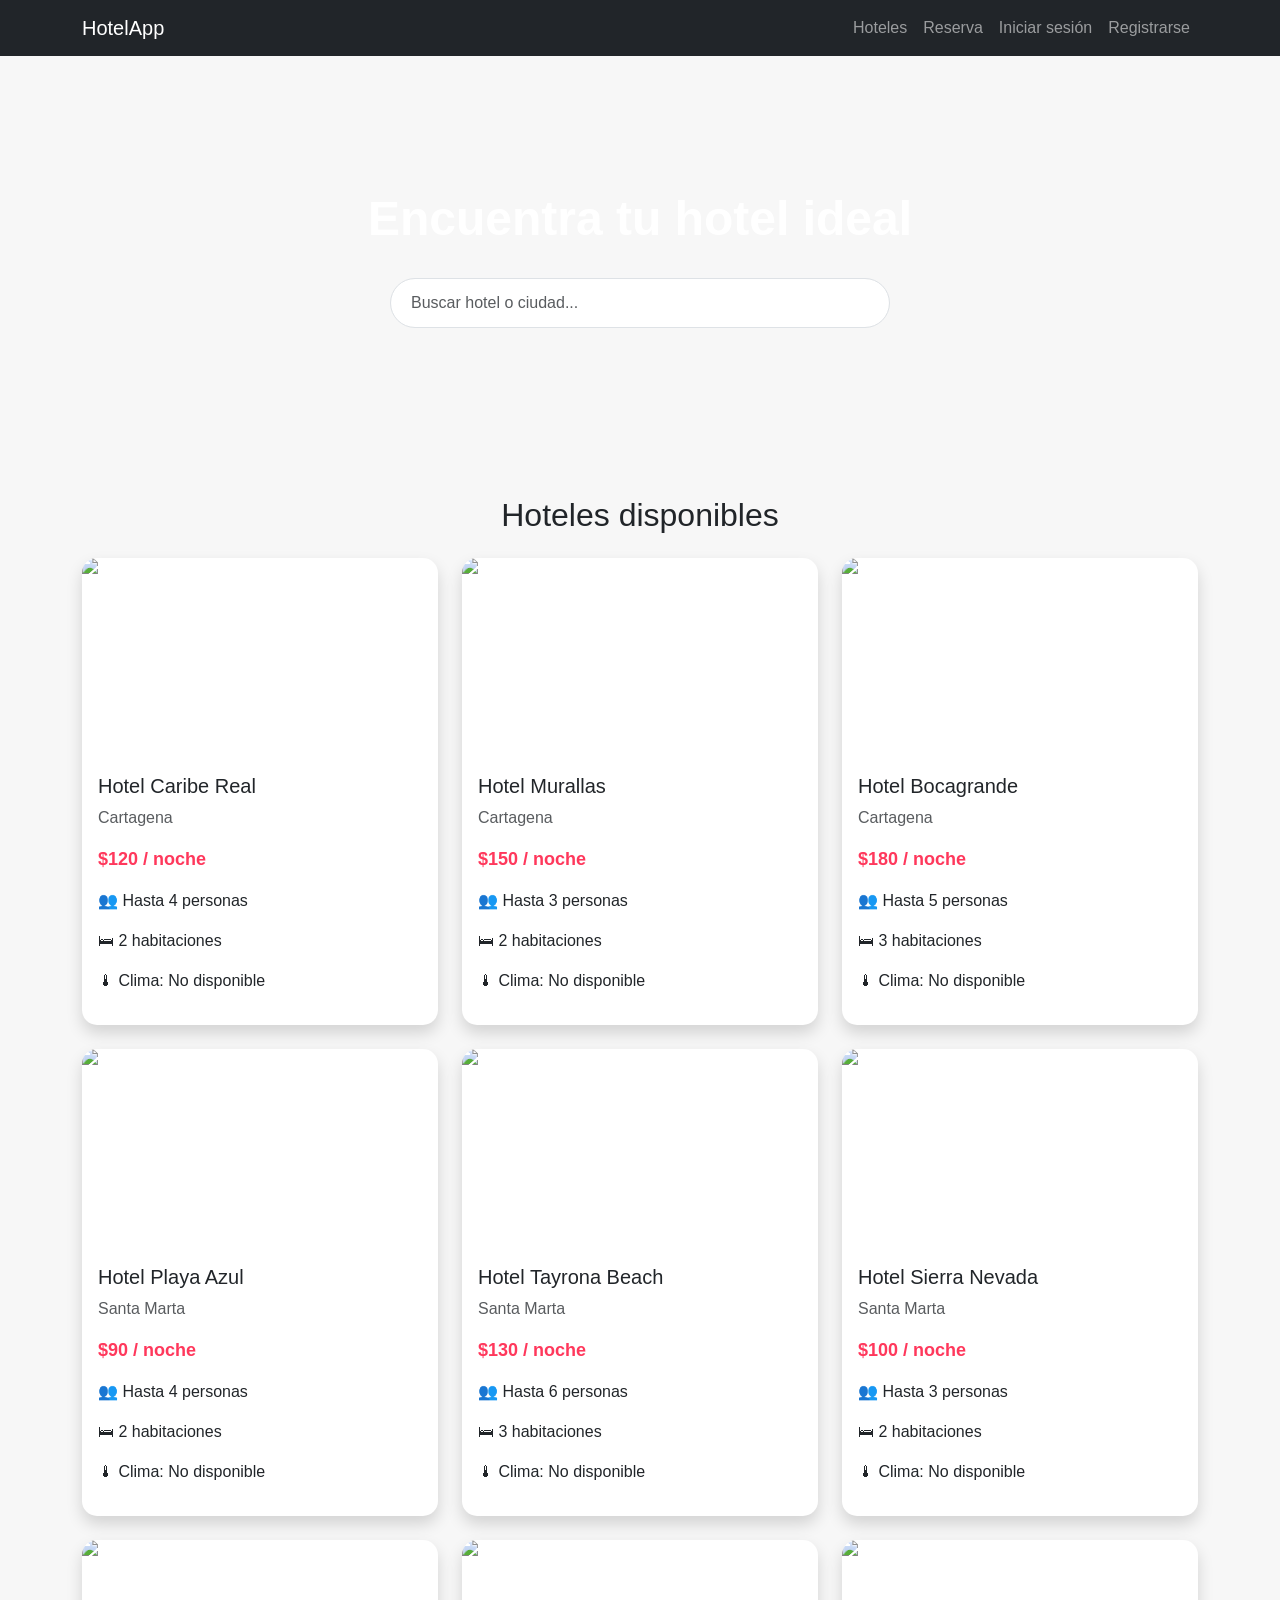
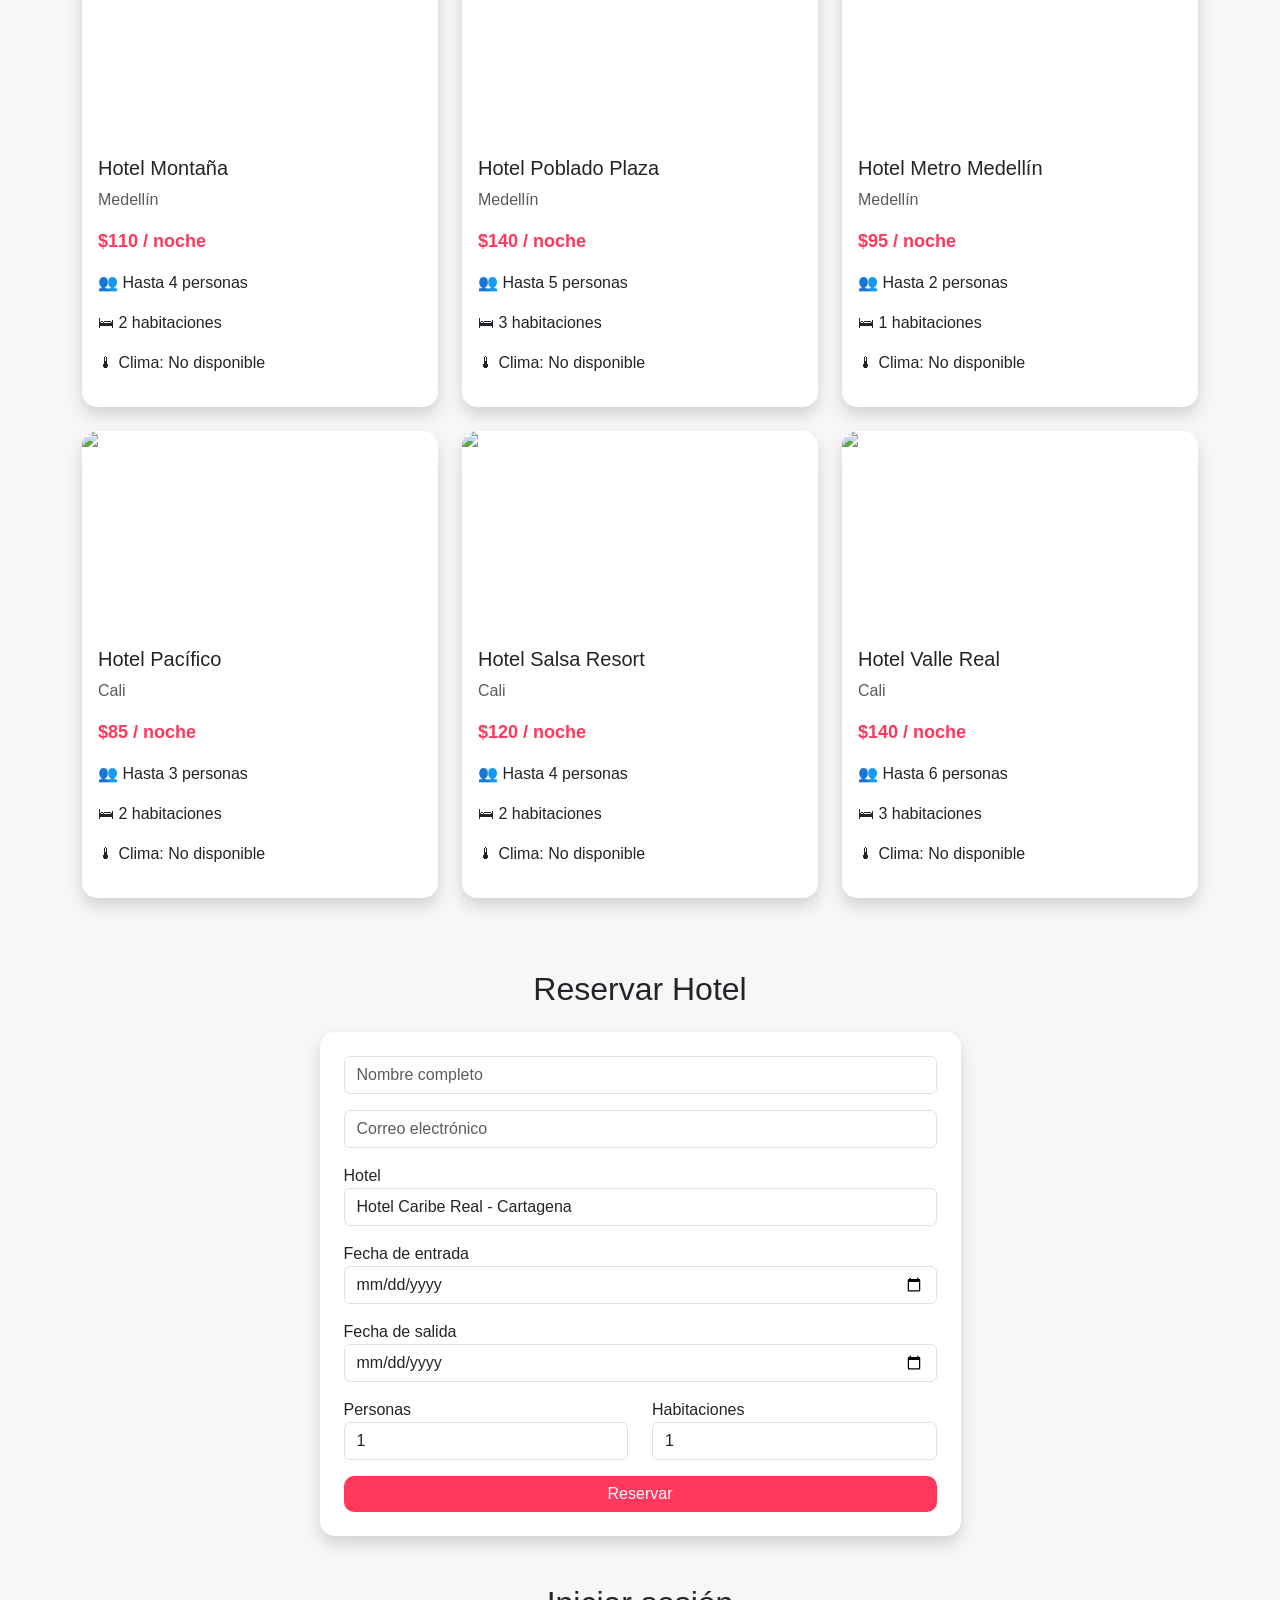
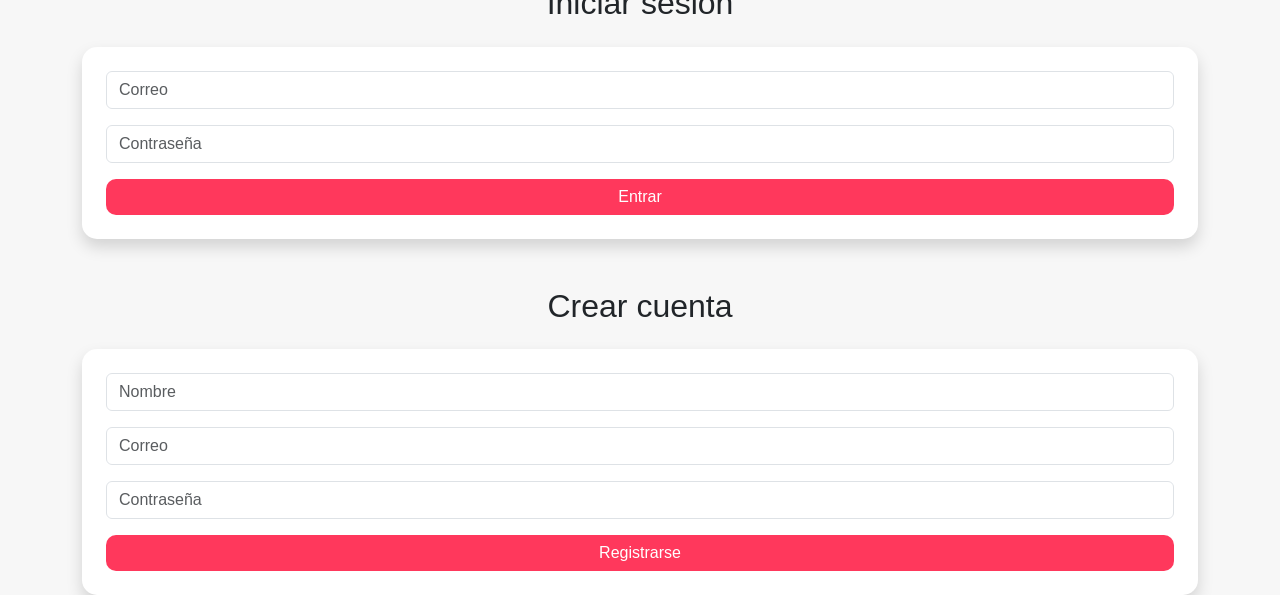
==== reservas-hoteles/index.html @ 2918fae8 "Sistema de login y registro" ====
<!DOCTYPE html>
<html lang="es">

<head>

<meta charset="UTF-8">
<meta name="viewport" content="width=device-width, initial-scale=1">

<title>HotelApp</title>

<link href="https://cdn.jsdelivr.net/npm/bootstrap@5.3.3/dist/css/bootstrap.min.css" rel="stylesheet">

<link rel="stylesheet" href="style.css">

</head>

<body>

<!-- NAVBAR -->

<nav class="navbar navbar-expand-lg navbar-dark bg-dark fixed-top">

<div class="container">

<a class="navbar-brand">HotelApp</a>

<button class="navbar-toggler" data-bs-toggle="collapse" data-bs-target="#menu">
<span class="navbar-toggler-icon"></span>
</button>

<div class="collapse navbar-collapse" id="menu">

<ul class="navbar-nav ms-auto">

<li class="nav-item">
<a class="nav-link" href="#hoteles">Hoteles</a>
</li>

<li class="nav-item">
<a class="nav-link" href="#reserva">Reserva</a>
</li>

<li class="nav-item">
<a class="nav-link" href="#login">Iniciar sesión</a>
</li>

<li class="nav-item">
<a class="nav-link" href="#registro">Registrarse</a>
</li>

</ul>

</div>

</div>

</nav>

<!-- HERO -->

<section class="hero">

<div class="container text-center">

<h1 class="titulo">Encuentra tu hotel ideal</h1>

<input
type="text"
id="buscador"
class="form-control buscador"
placeholder="Buscar hotel o ciudad..."
>

</div>

</section>

<!-- HOTELES -->

<section id="hoteles" class="container mt-5">

<h2 class="text-center mb-4">Hoteles disponibles</h2>

<div class="row" id="hotelContainer"></div>

</section>

<!-- RESERVA -->

<section id="reserva" class="container mt-5">

<h2 class="text-center mb-4">Reservar Hotel</h2>

<div class="row justify-content-center">

<div class="col-md-7">

<form id="formReserva" class="card p-4 shadow">

<input
type="text"
id="nombre"
class="form-control mb-3"
placeholder="Nombre completo"
required
>

<input
type="email"
id="email"
class="form-control mb-3"
placeholder="Correo electrónico"
required
>

<label>Hotel</label>
<select id="hotelSeleccionado" class="form-control mb-3"></select>

<label>Fecha de entrada</label>
<input type="date" id="fechaEntrada" class="form-control mb-3">

<label>Fecha de salida</label>
<input type="date" id="fechaSalida" class="form-control mb-3">

<div class="row">

<div class="col-md-6">

<label>Personas</label>
<input type="number" id="personas" class="form-control mb-3" value="1" min="1">

</div>

<div class="col-md-6">

<label>Habitaciones</label>
<input type="number" id="habitaciones" class="form-control mb-3" value="1" min="1">

</div>

</div>

<button class="btn btn-primary w-100">
Reservar
</button>

</form>

</div>

</div>

</section>

<section id="login" class="container mt-5">

<h2 class="text-center mb-4">Iniciar sesión</h2>

<form id="loginForm" class="card p-4 shadow">

<input type="email" id="loginEmail" class="form-control mb-3" placeholder="Correo">

<input type="password" id="loginPassword" class="form-control mb-3" placeholder="Contraseña">

<button class="btn btn-primary w-100">Entrar</button>

</form>

</section>
<section id="registro" class="container mt-5">

<h2 class="text-center mb-4">Crear cuenta</h2>

<form id="registroForm" class="card p-4 shadow">

<input type="text" id="regNombre" class="form-control mb-3" placeholder="Nombre">

<input type="email" id="regEmail" class="form-control mb-3" placeholder="Correo">

<input type="password" id="regPassword" class="form-control mb-3" placeholder="Contraseña">

<button class="btn btn-primary w-100">
Registrarse
</button>

</form>

</section>


<script src="app.js"></script>

</body>
</html>
---- reservas-hoteles/style.css ----
body{
background:#f7f7f7;
font-family:Arial, Helvetica, sans-serif;
padding-top:70px;
}

.hero{
background:url("https://images.unsplash.com/photo-1566073771259-6a8506099945");
background-size:cover;
background-position:center;
padding:120px 0;
color:white;
}

.titulo{
font-size:48px;
font-weight:bold;
margin-bottom:30px;
}

.buscador{
max-width:500px;
margin:auto;
border-radius:30px;
padding:12px 20px;
}

.card{
border:none;
border-radius:15px;
overflow:hidden;
transition:0.3s;
}

.card:hover{
transform:translateY(-6px);
box-shadow:0 15px 30px rgba(0,0,0,0.2);
}

.card img{
height:200px;
object-fit:cover;
}

.precio{
font-weight:bold;
color:#ff385c;
font-size:18px;
}

.btn-primary{
background:#ff385c;
border:none;
border-radius:10px;
}

.btn-primary:hover{
background:#e61e4d;
}

html{
scroll-behavior:smooth;
}
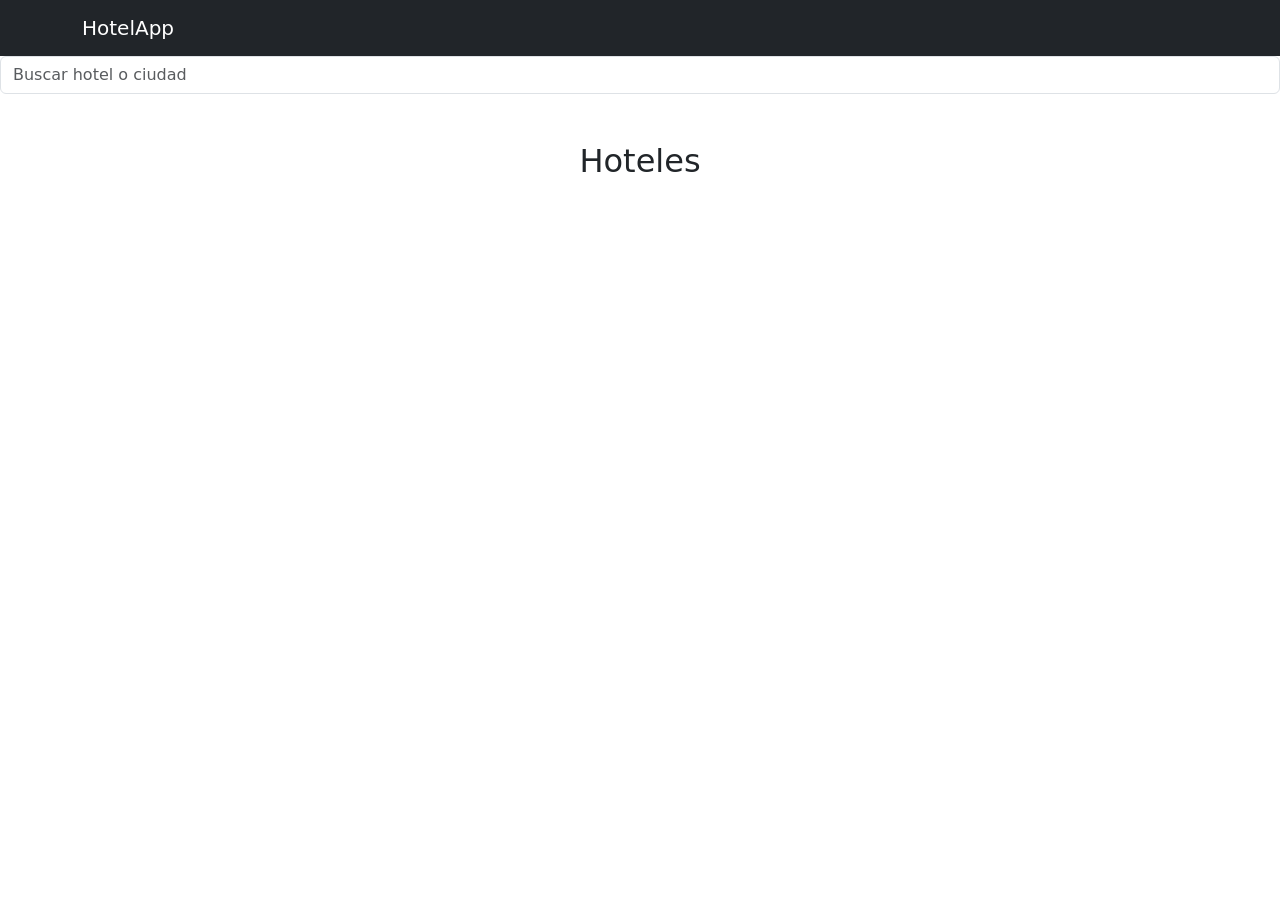
==== commit 5207b878: "avance frontend" ====
--- a/reservas-hoteles/index.html
+++ b/reservas-hoteles/index.html
@@ -1,194 +1,44 @@
 <!DOCTYPE html>
 <html lang="es">
-
 <head>
-
 <meta charset="UTF-8">
 <meta name="viewport" content="width=device-width, initial-scale=1">
-
 <title>HotelApp</title>
 
 <link href="https://cdn.jsdelivr.net/npm/bootstrap@5.3.3/dist/css/bootstrap.min.css" rel="stylesheet">
-
-<link rel="stylesheet" href="style.css">
+<link rel="stylesheet" href="css/style.css">
+<script src="js/auth.js"></script>
 
 </head>
 
-<body>
+<body onload="mostrarInfoUsuario()">
 
-<!-- NAVBAR -->
+<nav class="navbar navbar-dark bg-dark fixed-top">
+<div class="container">
+<a class="navbar-brand" href="index.html">HotelApp</a>
 
-<nav class="navbar navbar-expand-lg navbar-dark bg-dark fixed-top">
+<ul class="navbar-nav ms-auto d-flex flex-row gap-3">
+<li id="usuarioNav"></li>
+<li id="registroNav"></li>
+</ul>
+</div>
+</nav>
 
-<div class="container">
+<section class="hero">
+<div class="overlay text-center">
+<h1>Encuentra tu hotel ideal</h1>
 
-<a class="navbar-brand">HotelApp</a>
-
-<button class="navbar-toggler" data-bs-toggle="collapse" data-bs-target="#menu">
-<span class="navbar-toggler-icon"></span>
-</button>
-
-<div class="collapse navbar-collapse" id="menu">
-
-<ul class="navbar-nav ms-auto">
-
-<li class="nav-item">
-<a class="nav-link" href="#hoteles">Hoteles</a>
-</li>
-
-<li class="nav-item">
-<a class="nav-link" href="#reserva">Reserva</a>
-</li>
-
-<li class="nav-item">
-<a class="nav-link" href="#login">Iniciar sesión</a>
-</li>
-
-<li class="nav-item">
-<a class="nav-link" href="#registro">Registrarse</a>
-</li>
-
-</ul>
+<input type="text" id="buscador" class="form-control buscador"
+placeholder="Buscar hotel o ciudad">
 
 </div>
-
-</div>
-
-</nav>
-
-<!-- HERO -->
-
-<section class="hero">
-
-<div class="container text-center">
-
-<h1 class="titulo">Encuentra tu hotel ideal</h1>
-
-<input
-type="text"
-id="buscador"
-class="form-control buscador"
-placeholder="Buscar hotel o ciudad..."
->
-
-</div>
-
 </section>
 
-<!-- HOTELES -->
-
-<section id="hoteles" class="container mt-5">
-
-<h2 class="text-center mb-4">Hoteles disponibles</h2>
-
+<section class="container mt-5">
+<h2 class="text-center mb-4">Hoteles</h2>
 <div class="row" id="hotelContainer"></div>
-
 </section>
 
-<!-- RESERVA -->
-
-<section id="reserva" class="container mt-5">
-
-<h2 class="text-center mb-4">Reservar Hotel</h2>
-
-<div class="row justify-content-center">
-
-<div class="col-md-7">
-
-<form id="formReserva" class="card p-4 shadow">
-
-<input
-type="text"
-id="nombre"
-class="form-control mb-3"
-placeholder="Nombre completo"
-required
->
-
-<input
-type="email"
-id="email"
-class="form-control mb-3"
-placeholder="Correo electrónico"
-required
->
-
-<label>Hotel</label>
-<select id="hotelSeleccionado" class="form-control mb-3"></select>
-
-<label>Fecha de entrada</label>
-<input type="date" id="fechaEntrada" class="form-control mb-3">
-
-<label>Fecha de salida</label>
-<input type="date" id="fechaSalida" class="form-control mb-3">
-
-<div class="row">
-
-<div class="col-md-6">
-
-<label>Personas</label>
-<input type="number" id="personas" class="form-control mb-3" value="1" min="1">
-
-</div>
-
-<div class="col-md-6">
-
-<label>Habitaciones</label>
-<input type="number" id="habitaciones" class="form-control mb-3" value="1" min="1">
-
-</div>
-
-</div>
-
-<button class="btn btn-primary w-100">
-Reservar
-</button>
-
-</form>
-
-</div>
-
-</div>
-
-</section>
-
-<section id="login" class="container mt-5">
-
-<h2 class="text-center mb-4">Iniciar sesión</h2>
-
-<form id="loginForm" class="card p-4 shadow">
-
-<input type="email" id="loginEmail" class="form-control mb-3" placeholder="Correo">
-
-<input type="password" id="loginPassword" class="form-control mb-3" placeholder="Contraseña">
-
-<button class="btn btn-primary w-100">Entrar</button>
-
-</form>
-
-</section>
-<section id="registro" class="container mt-5">
-
-<h2 class="text-center mb-4">Crear cuenta</h2>
-
-<form id="registroForm" class="card p-4 shadow">
-
-<input type="text" id="regNombre" class="form-control mb-3" placeholder="Nombre">
-
-<input type="email" id="regEmail" class="form-control mb-3" placeholder="Correo">
-
-<input type="password" id="regPassword" class="form-control mb-3" placeholder="Contraseña">
-
-<button class="btn btn-primary w-100">
-Registrarse
-</button>
-
-</form>
-
-</section>
-
-
-<script src="app.js"></script>
-
+<script src="js/app.js"></script>
 </body>
 </html>
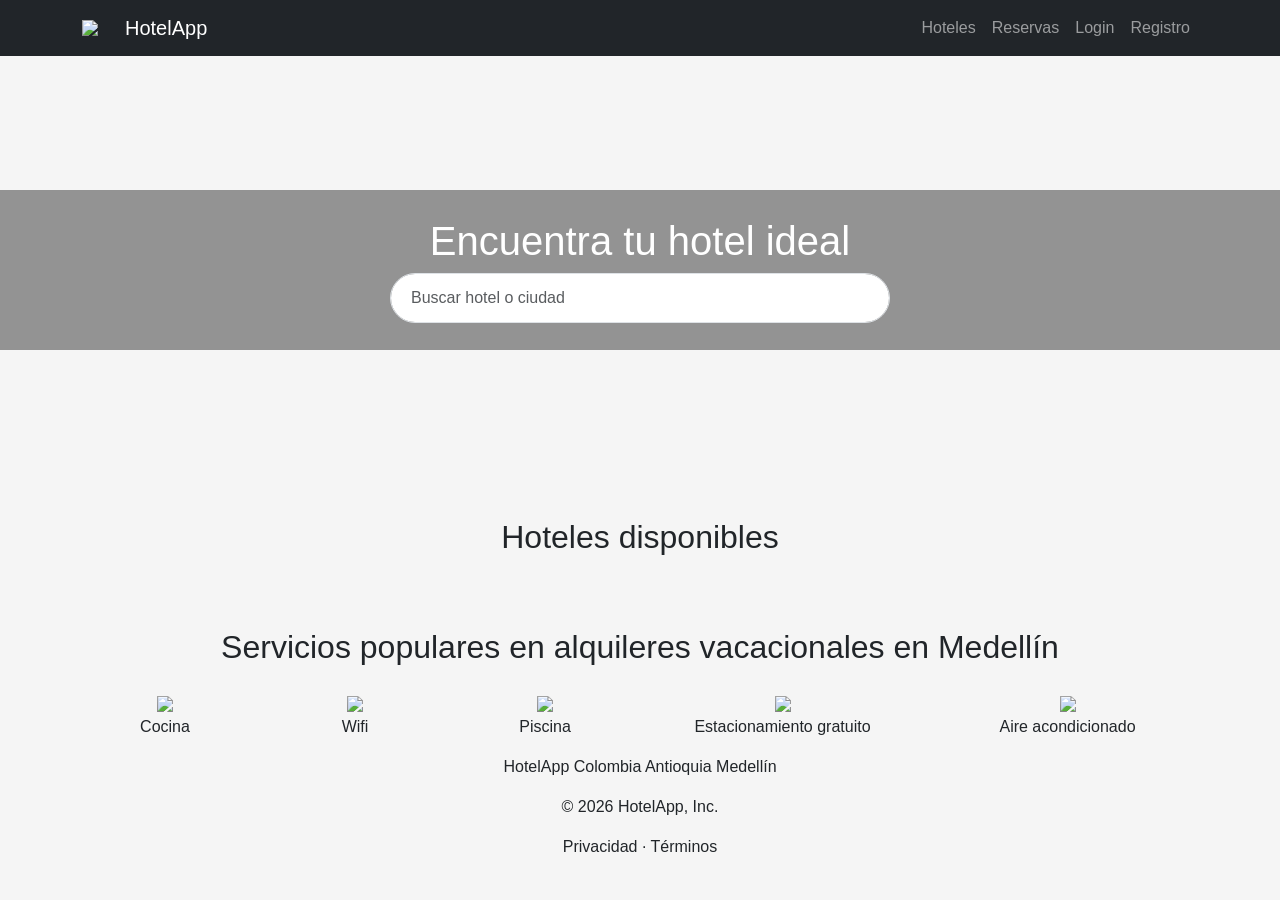
==== commit 9bd05da8: "frontend" ====
--- a/reservas-hoteles/index.html
+++ b/reservas-hoteles/index.html
@@ -1,44 +1,183 @@
 <!DOCTYPE html>
 <html lang="es">
+
 <head>
+
 <meta charset="UTF-8">
 <meta name="viewport" content="width=device-width, initial-scale=1">
+
 <title>HotelApp</title>
 
 <link href="https://cdn.jsdelivr.net/npm/bootstrap@5.3.3/dist/css/bootstrap.min.css" rel="stylesheet">
-<link rel="stylesheet" href="css/style.css">
-<script src="js/auth.js"></script>
+
+<link rel="stylesheet" href="style.css">
+
+<script src=\"auth.js\"></script>
 
 </head>
 
 <body onload="mostrarInfoUsuario()">
 
-<nav class="navbar navbar-dark bg-dark fixed-top">
+<!-- NAVBAR -->
+
+<nav class="navbar navbar-expand-lg navbar-dark bg-dark fixed-top">
+
 <div class="container">
-<a class="navbar-brand" href="index.html">HotelApp</a>
 
-<ul class="navbar-nav ms-auto d-flex flex-row gap-3">
-<li id="usuarioNav"></li>
-<li id="registroNav"></li>
+<a class="navbar-brand d-flex align-items-center" href="index.html">
+
+<img src="https://cdn-icons-png.flaticon.com/512/139/139899.png" width="35" class="me-2">
+
+HotelApp
+
+</a>
+
+<button class="navbar-toggler" data-bs-toggle="collapse" data-bs-target="#menu">
+<span class="navbar-toggler-icon"></span>
+</button>
+
+<div class="collapse navbar-collapse" id="menu">
+
+<ul class="navbar-nav ms-auto">
+
+<li class="nav-item">
+<a class="nav-link" href="#hoteles">Hoteles</a>
+</li>
+
+<li class="nav-item">
+<a class="nav-link" href="#reservas">Reservas</a>
+</li>
+
+<li class="nav-item" id="usuarioNav">
+<a class="nav-link" href="login.html">Login</a>
+</li>
+
+<li class="nav-item" id="registroNav">
+<a class="nav-link" href="registro.html">Registro</a>
+</li>
+
 </ul>
+
 </div>
+
+</div>
+
 </nav>
 
+<!-- HERO -->
+
 <section class="hero">
-<div class="overlay text-center">
+
+<div class="overlay">
+
+<div class="container text-center hero-content">
+
 <h1>Encuentra tu hotel ideal</h1>
 
-<input type="text" id="buscador" class="form-control buscador"
-placeholder="Buscar hotel o ciudad">
+<input
+type="text"
+id="buscador"
+class="form-control buscador"
+placeholder="Buscar hotel o ciudad"
+>
 
 </div>
+
+</div>
+
 </section>
 
-<section class="container mt-5">
-<h2 class="text-center mb-4">Hoteles</h2>
+<!-- HOTELES -->
+
+<section id="hoteles" class="container mt-5">
+
+<h2 class="text-center mb-4">Hoteles disponibles</h2>
+
 <div class="row" id="hotelContainer"></div>
+
 </section>
 
-<script src="js/app.js"></script>
+<!-- SERVICIOS -->
+
+<section class="container mt-5">
+
+<h2 class="text-center mb-4">
+
+Servicios populares en alquileres vacacionales en Medellín
+
+</h2>
+
+<div class="row text-center">
+
+<div class="col-md-2 servicio">
+<img src="https://img.icons8.com/fluency/96/kitchen-room.png">
+<p>Cocina</p>
+</div>
+
+<div class="col-md-2 servicio">
+<img src="https://img.icons8.com/fluency/96/wifi.png">
+<p>Wifi</p>
+</div>
+
+<div class="col-md-2 servicio">
+<img src="https://img.icons8.com/fluency/96/swimming-pool.png">
+<p>Piscina</p>
+</div>
+
+<div class="col-md-3 servicio">
+<img src="https://img.icons8.com/fluency/96/parking.png">
+<p>Estacionamiento gratuito</p>
+</div>
+
+<div class="col-md-3 servicio">
+<img src="https://img.icons8.com/fluency/96/air-conditioner.png">
+<p>Aire acondicionado</p>
+</div>
+
+</div>
+
+</section>
+
+<footer class="footer">
+
+<div class="container text-center">
+
+<p>HotelApp Colombia Antioquia Medellín</p>
+
+<p>© 2026 HotelApp, Inc.</p>
+
+<p>Privacidad · Términos</p>
+
+</div>
+
+</footer>
+
+<script src="app.js"></script>
+
+<script>
+function mostrarInfoUsuario() {
+  const usuario = obtenerUsuarioActual();
+  const usuarioNav = document.getElementById('usuarioNav');
+  const registroNav = document.getElementById('registroNav');
+  
+  if (usuario) {
+    // Usuario logueado
+    usuarioNav.innerHTML = <span class="nav-link">👤 ${usuario.nombre}</span>;
+    registroNav.innerHTML = <a class="nav-link cursor-pointer" onclick="cerrarSesionYRedirigir()">Cerrar sesión</a>;
+  } else {
+    // Usuario no logueado
+    usuarioNav.innerHTML = <a class="nav-link" href="login.html">Login</a>;
+    registroNav.innerHTML = <a class="nav-link" href="registro.html">Registro</a>;
+  }
+}
+
+function cerrarSesionYRedirigir() {
+  cerrarSesion();
+  window.location.href = 'login.html';
+}
+</script>
+
+<script src="https://cdn.jsdelivr.net/npm/bootstrap@5.3.3/dist/js/bootstrap.bundle.min.js"></script>
+
 </body>
 </html>
--- a/reservas-hoteles/style.css
+++ b/reservas-hoteles/style.css
@@ -0,0 +1,96 @@
+body{
+background:#f7f7f7;
+font-family:Arial, Helvetica, sans-serif;
+padding-top:70px;
+}
+
+.hero{
+background:url("https://images.unsplash.com/photo-1566073771259-6a8506099945");
+background-size:cover;
+background-position:center;
+padding:120px 0;
+color:white;
+}
+body{
+font-family:Arial;
+background:#f5f5f5;
+padding-top:70px;
+}
+
+.hero{
+background-image:url("https://images.unsplash.com/photo-1566073771259-6a8506099945");
+background-size:cover;
+height:400px;
+}
+
+.overlay{
+background:rgba(0,0,0,0.4);
+height:100%;
+display:flex;
+flex-direction:column;
+justify-content:center;
+align-items:center;
+}
+
+.hero h1{
+color:white;
+}
+
+.card img{
+height:200px;
+object-fit:cover;
+}
+
+.precio{
+color:#ff385c;
+font-weight:bold;
+}z
+.titulo{
+font-size:48px;
+font-weight:bold;
+margin-bottom:30px;
+}
+
+.buscador{
+max-width:500px;
+margin:auto;
+border-radius:30px;
+padding:12px 20px;
+}
+
+.card{
+border:none;
+border-radius:15px;
+overflow:hidden;
+transition:0.3s;
+}
+
+.card:hover{
+transform:translateY(-6px);
+box-shadow:0 15px 30px rgba(0,0,0,0.2);
+}
+
+.card img{
+height:200px;
+object-fit:cover;
+}
+
+.precio{
+font-weight:bold;
+color:#ff385c;
+font-size:18px;
+}
+
+.btn-primary{
+background:#ff385c;
+border:none;
+border-radius:10px;
+}
+
+.btn-primary:hover{
+background:#e61e4d;
+}
+
+html{
+scroll-behavior:smooth;
+}
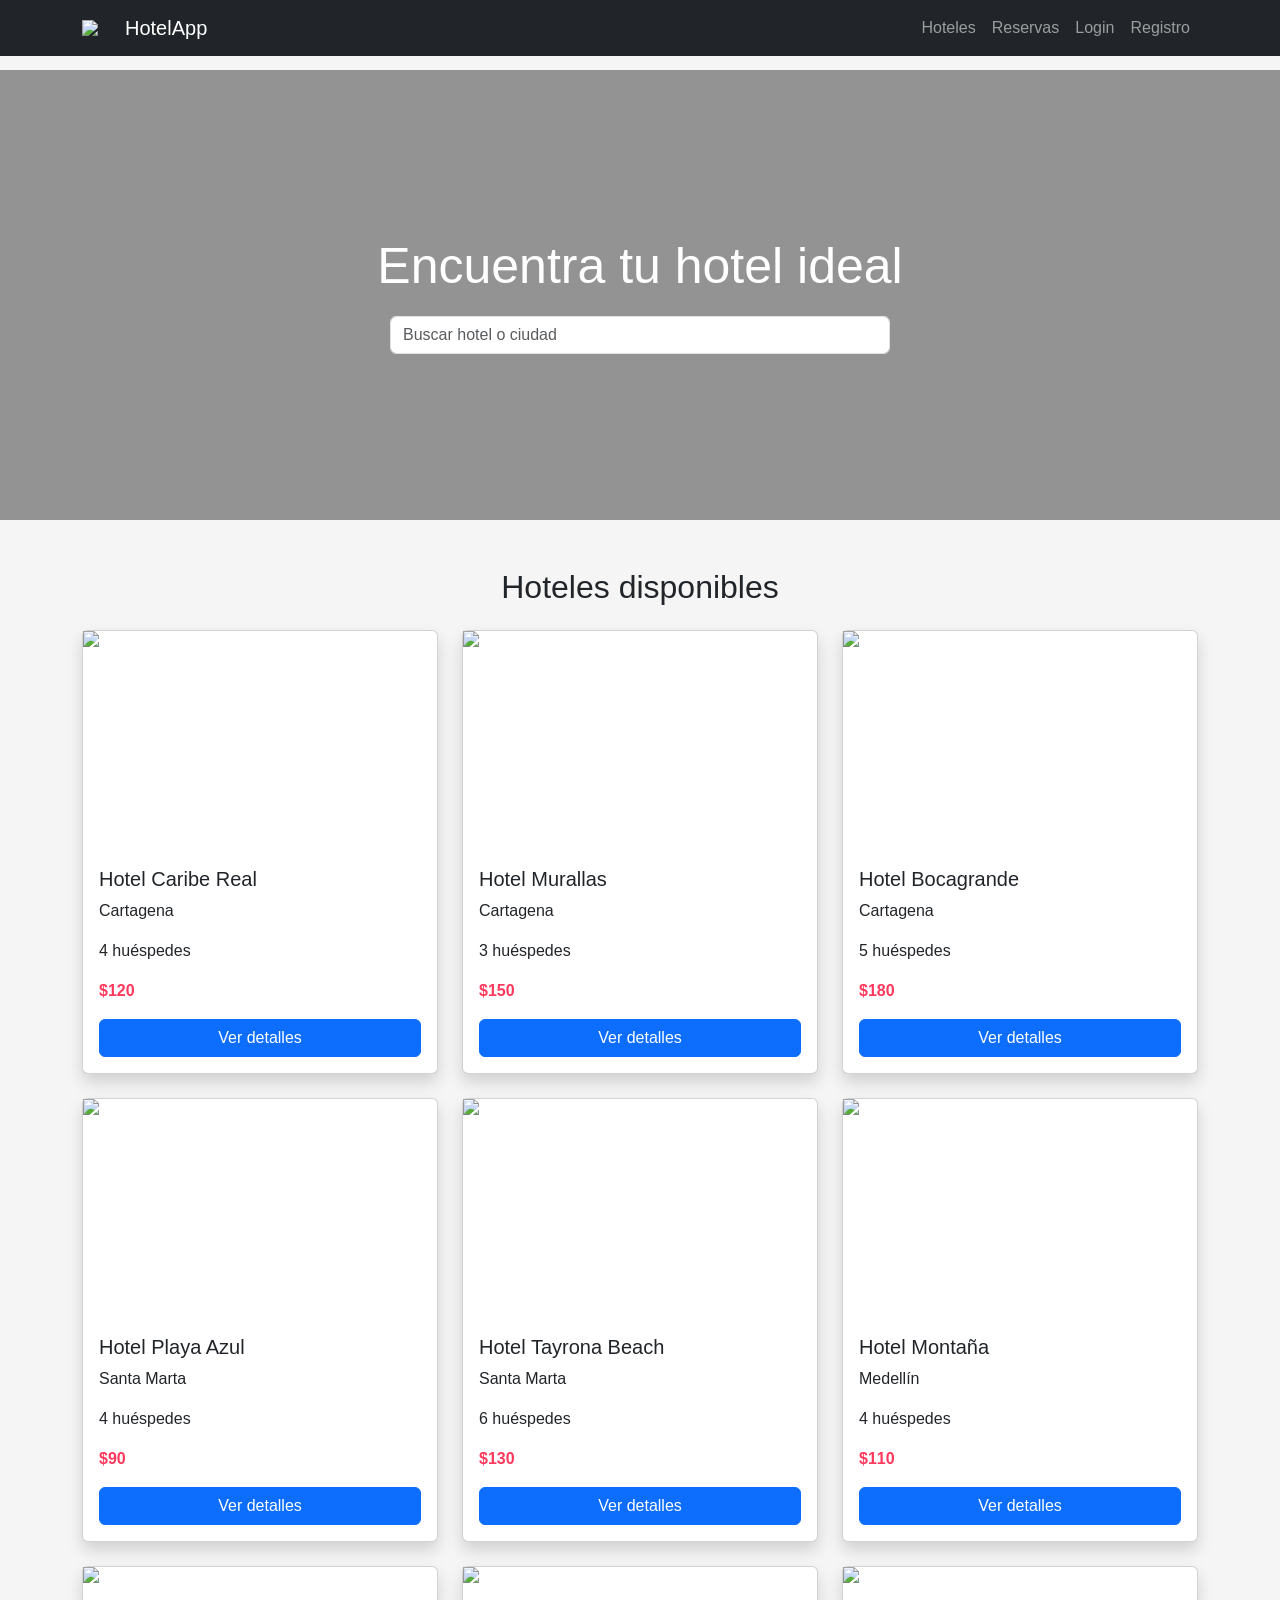
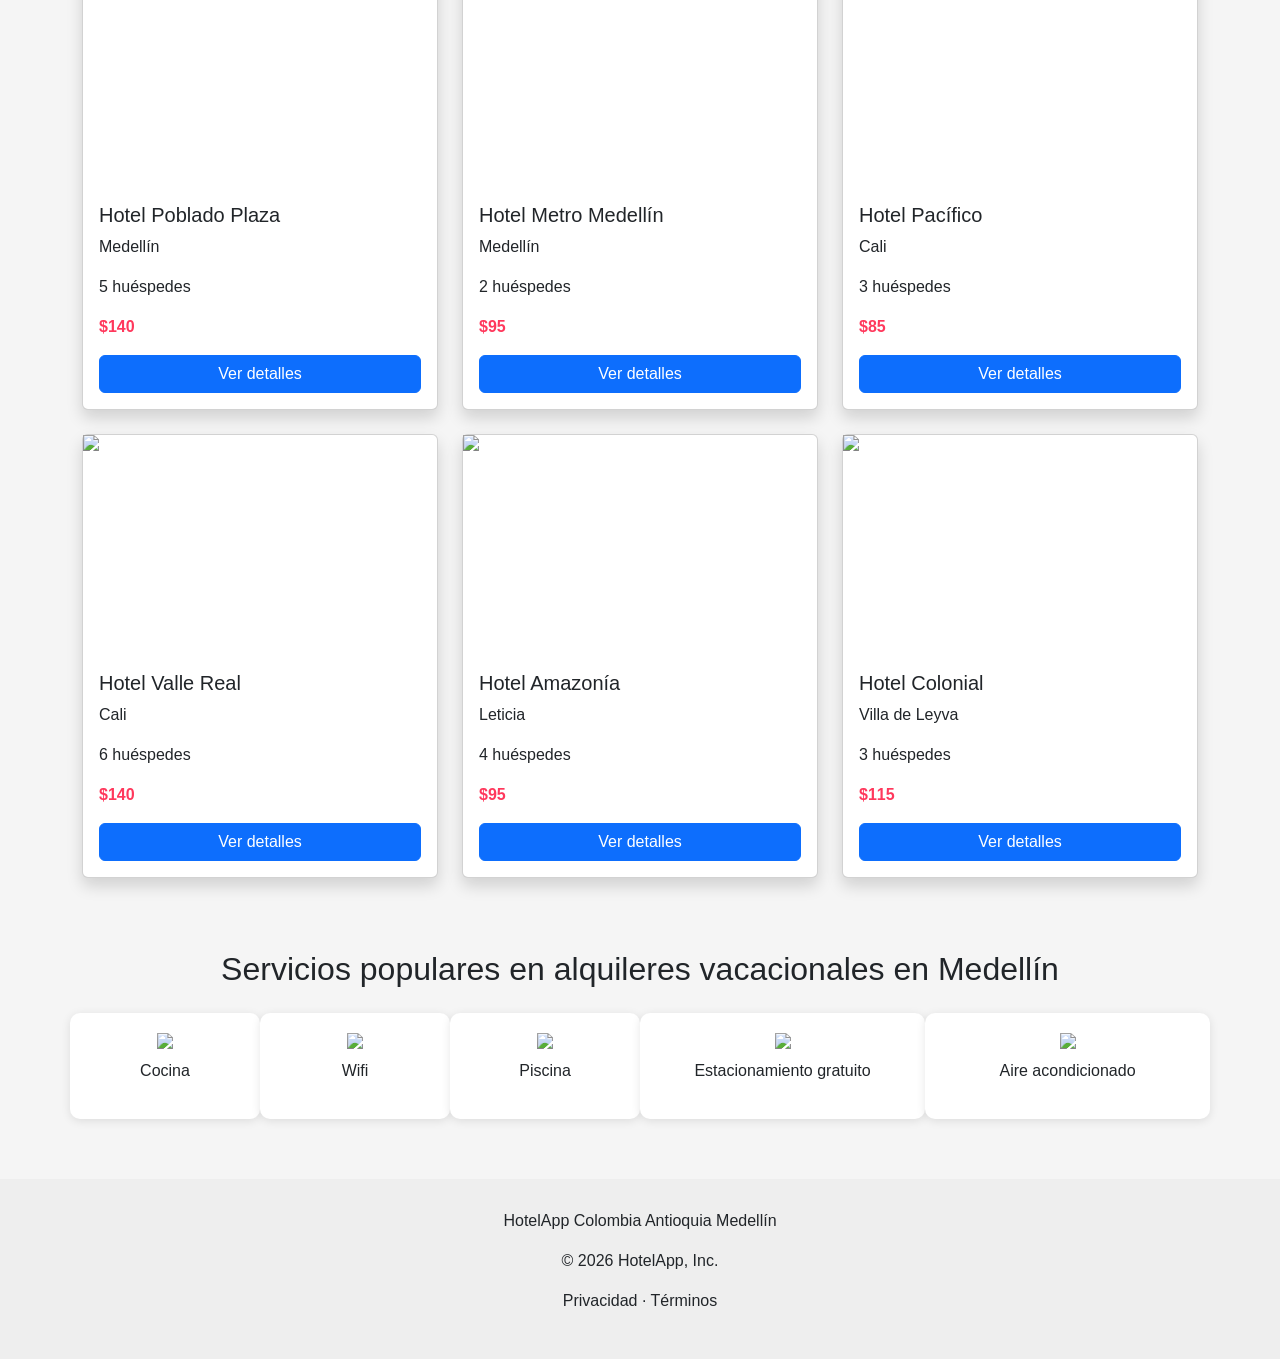
==== commit ba23aa63: "conexiones" ====
--- a/reservas-hoteles/index.html
+++ b/reservas-hoteles/index.html
@@ -152,7 +152,7 @@
 
 </footer>
 
-<script src="app.js"></script>
+<script type="module" src="app.js"></script>
 
 <script>
 function mostrarInfoUsuario() {
--- a/reservas-hoteles/style.css
+++ b/reservas-hoteles/style.css
@@ -1,96 +1,103 @@
 body{
-background:#f7f7f7;
-font-family:Arial, Helvetica, sans-serif;
+
+font-family:Arial;
+background:#f5f5f5;
 padding-top:70px;
+
 }
 
 .hero{
-background:url("https://images.unsplash.com/photo-1566073771259-6a8506099945");
+
+background-image:url("https://images.unsplash.com/photo-1566073771259-6a8506099945");
+
 background-size:cover;
 background-position:center;
-padding:120px 0;
-color:white;
-}
-body{
-font-family:Arial;
-background:#f5f5f5;
-padding-top:70px;
-}
 
-.hero{
-background-image:url("https://images.unsplash.com/photo-1566073771259-6a8506099945");
-background-size:cover;
-height:400px;
+height:450px;
+
+position:relative;
+
 }
 
 .overlay{
+
 background:rgba(0,0,0,0.4);
+
 height:100%;
+
 display:flex;
-flex-direction:column;
-justify-content:center;
+
 align-items:center;
+
 }
 
-.hero h1{
+.hero-content h1{
+
 color:white;
+font-size:50px;
+margin-bottom:20px;
+
+}
+
+.buscador{
+
+max-width:500px;
+margin:auto;
+
 }
 
 .card img{
-height:200px;
+
+height:220px;
 object-fit:cover;
+
 }
 
 .precio{
+
 color:#ff385c;
 font-weight:bold;
-}z
-.titulo{
-font-size:48px;
-font-weight:bold;
-margin-bottom:30px;
+
 }
 
-.buscador{
-max-width:500px;
-margin:auto;
-border-radius:30px;
-padding:12px 20px;
+.servicio img{
+
+width:70px;
+margin-bottom:10px;
+
 }
 
-.card{
-border:none;
-border-radius:15px;
-overflow:hidden;
-transition:0.3s;
+.servicio{
+
+background:white;
+
+border-radius:10px;
+
+padding:20px;
+
+box-shadow:0 2px 10px rgba(0,0,0,0.1);
+
 }
 
-.card:hover{
-transform:translateY(-6px);
-box-shadow:0 15px 30px rgba(0,0,0,0.2);
+.footer{
+
+background:#eee;
+
+margin-top:60px;
+
+padding:30px;
+
 }
 
-.card img{
-height:200px;
-object-fit:cover;
+.cursor-pointer {
+  cursor: pointer;
 }
 
-.precio{
-font-weight:bold;
-color:#ff385c;
-font-size:18px;
+.navbar-nav .nav-link:hover {
+  color: #fff !important;
 }
 
-.btn-primary{
-background:#ff385c;
-border:none;
-border-radius:10px;
-}
-
-.btn-primary:hover{
-background:#e61e4d;
-}
-
-html{
-scroll-behavior:smooth;
+.nav-link span {
+  color: #fff;
+  font-weight: 500;
 }
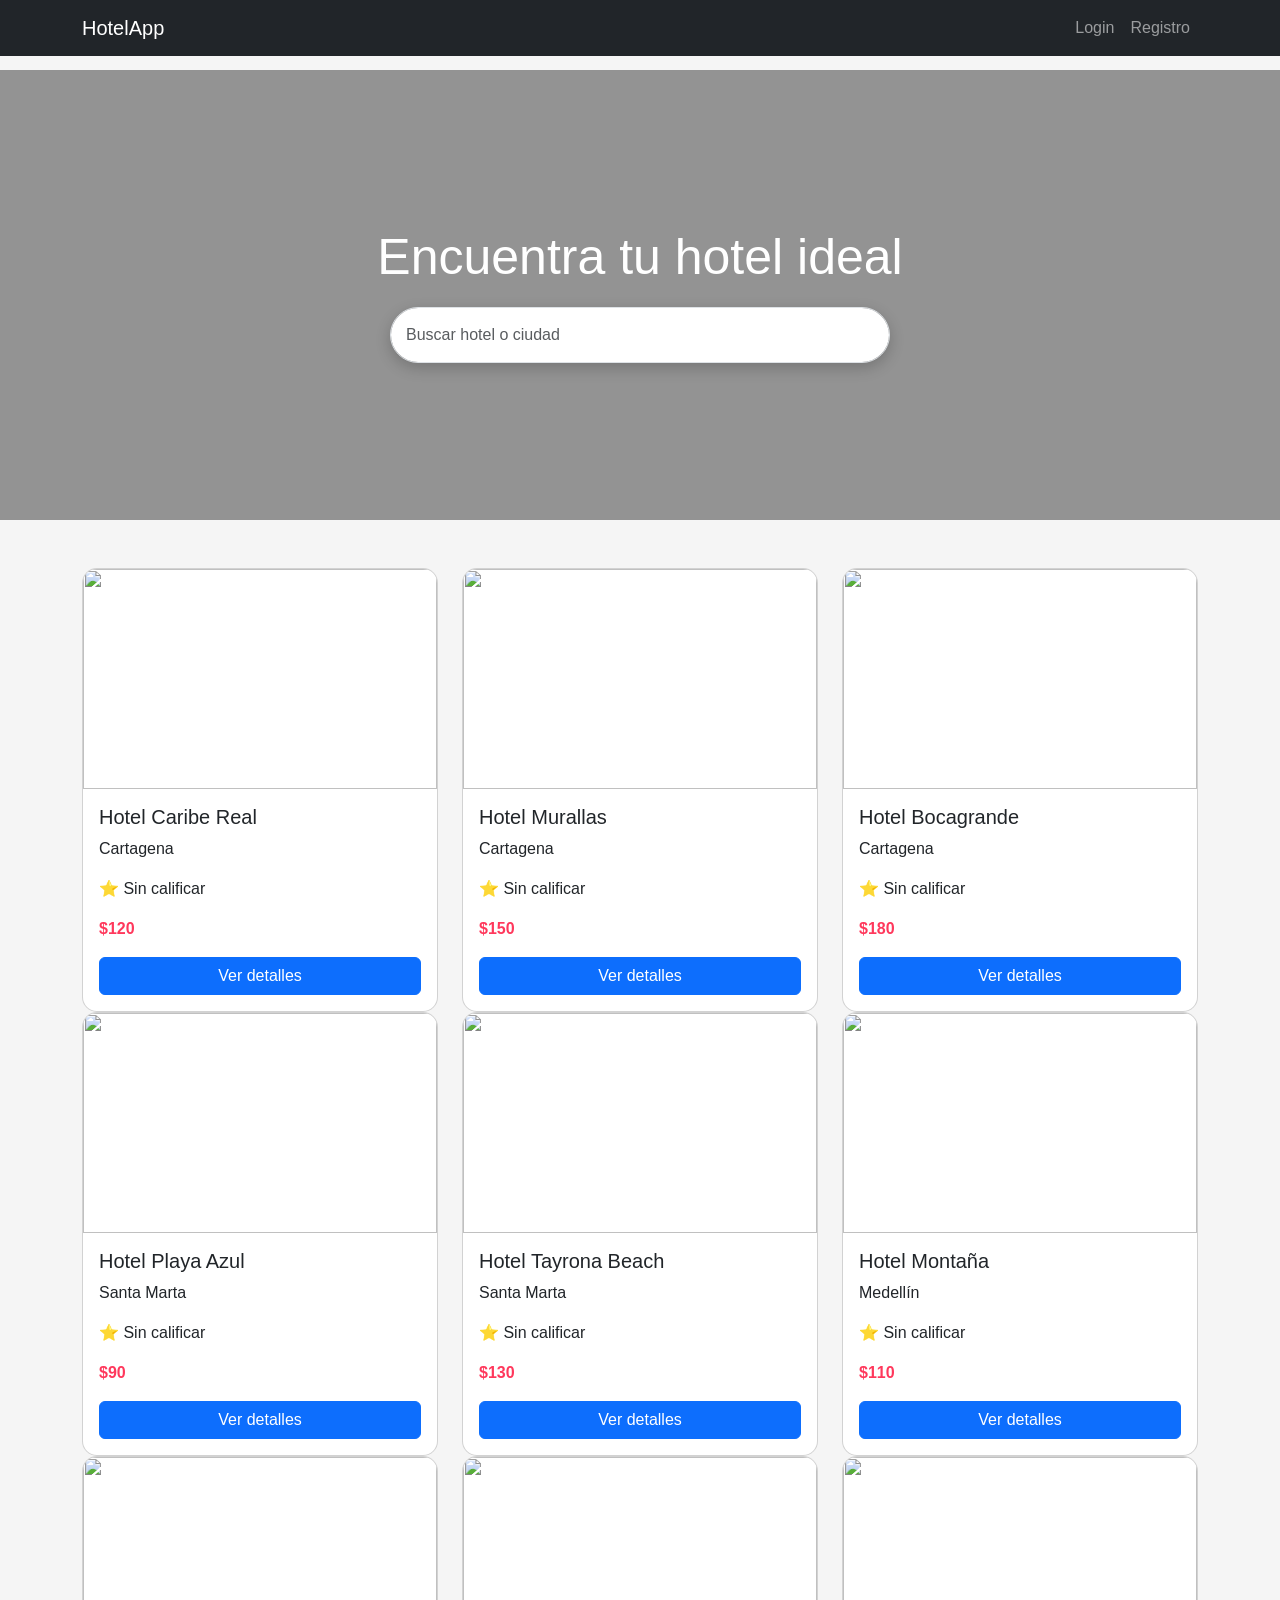
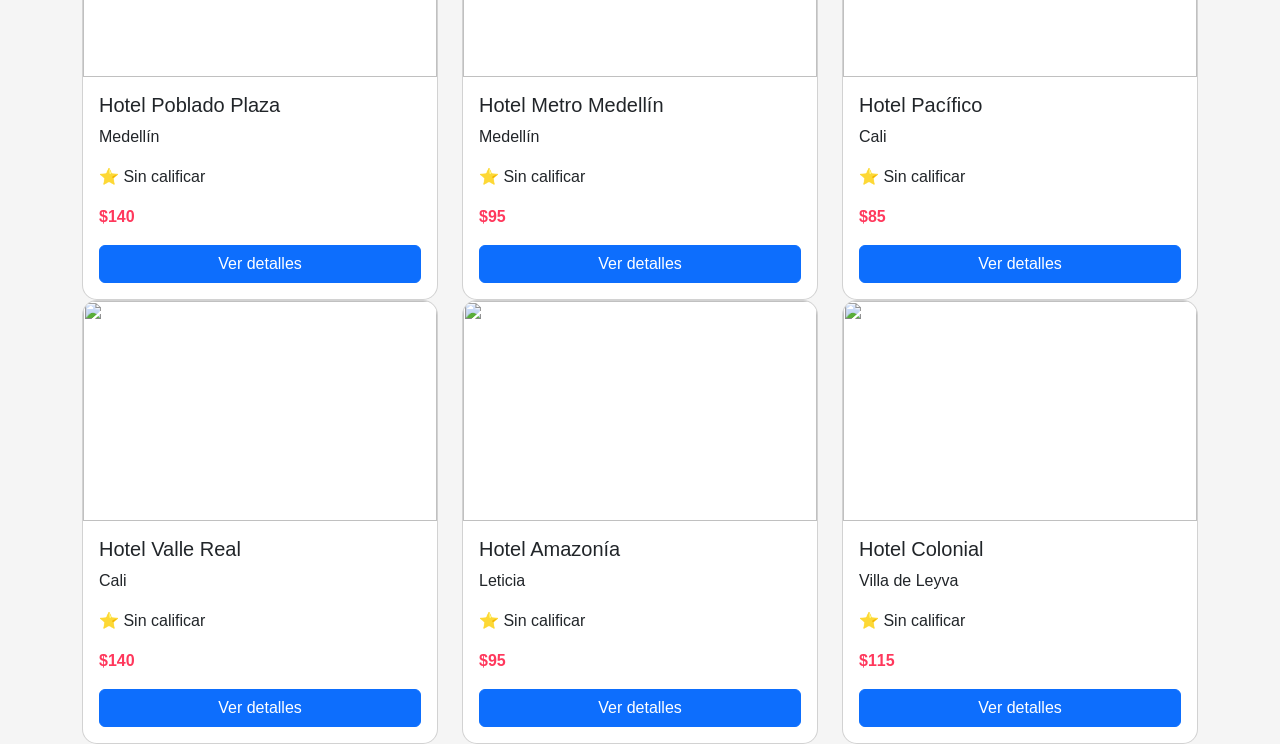
==== commit 2162ef19: "Mejoras: UI moderna, opiniones, reservas" ====
--- a/reservas-hoteles/index.html
+++ b/reservas-hoteles/index.html
@@ -1,156 +1,50 @@
 <!DOCTYPE html>
 <html lang="es">
-
 <head>
-
 <meta charset="UTF-8">
 <meta name="viewport" content="width=device-width, initial-scale=1">
 
 <title>HotelApp</title>
 
 <link href="https://cdn.jsdelivr.net/npm/bootstrap@5.3.3/dist/css/bootstrap.min.css" rel="stylesheet">
-
 <link rel="stylesheet" href="style.css">
 
-<script src=\"auth.js\"></script>
-
+<script src="auth.js"></script>
 </head>
 
 <body onload="mostrarInfoUsuario()">
 
-<!-- NAVBAR -->
-
 <nav class="navbar navbar-expand-lg navbar-dark bg-dark fixed-top">
-
 <div class="container">
 
-<a class="navbar-brand d-flex align-items-center" href="index.html">
+<a class="navbar-brand" href="index.html">HotelApp</a>
 
-<img src="https://cdn-icons-png.flaticon.com/512/139/139899.png" width="35" class="me-2">
-
-HotelApp
-
-</a>
-
-<button class="navbar-toggler" data-bs-toggle="collapse" data-bs-target="#menu">
-<span class="navbar-toggler-icon"></span>
-</button>
-
-<div class="collapse navbar-collapse" id="menu">
-
+<div class="collapse navbar-collapse">
 <ul class="navbar-nav ms-auto">
 
-<li class="nav-item">
-<a class="nav-link" href="#hoteles">Hoteles</a>
-</li>
-
-<li class="nav-item">
-<a class="nav-link" href="#reservas">Reservas</a>
-</li>
-
-<li class="nav-item" id="usuarioNav">
-<a class="nav-link" href="login.html">Login</a>
-</li>
-
-<li class="nav-item" id="registroNav">
-<a class="nav-link" href="registro.html">Registro</a>
-</li>
+<li class="nav-item" id="usuarioNav"></li>
+<li class="nav-item" id="registroNav"></li>
 
 </ul>
-
 </div>
 
 </div>
-
 </nav>
 
-<!-- HERO -->
-
 <section class="hero">
-
 <div class="overlay">
-
 <div class="container text-center hero-content">
-
 <h1>Encuentra tu hotel ideal</h1>
 
-<input
-type="text"
-id="buscador"
-class="form-control buscador"
-placeholder="Buscar hotel o ciudad"
->
+<input type="text" id="buscador" class="form-control buscador" placeholder="Buscar hotel o ciudad">
 
 </div>
-
 </div>
-
 </section>
 
-<!-- HOTELES -->
-
-<section id="hoteles" class="container mt-5">
-
-<h2 class="text-center mb-4">Hoteles disponibles</h2>
-
+<section class="container mt-5">
 <div class="row" id="hotelContainer"></div>
-
 </section>
-
-<!-- SERVICIOS -->
-
-<section class="container mt-5">
-
-<h2 class="text-center mb-4">
-
-Servicios populares en alquileres vacacionales en Medellín
-
-</h2>
-
-<div class="row text-center">
-
-<div class="col-md-2 servicio">
-<img src="https://img.icons8.com/fluency/96/kitchen-room.png">
-<p>Cocina</p>
-</div>
-
-<div class="col-md-2 servicio">
-<img src="https://img.icons8.com/fluency/96/wifi.png">
-<p>Wifi</p>
-</div>
-
-<div class="col-md-2 servicio">
-<img src="https://img.icons8.com/fluency/96/swimming-pool.png">
-<p>Piscina</p>
-</div>
-
-<div class="col-md-3 servicio">
-<img src="https://img.icons8.com/fluency/96/parking.png">
-<p>Estacionamiento gratuito</p>
-</div>
-
-<div class="col-md-3 servicio">
-<img src="https://img.icons8.com/fluency/96/air-conditioner.png">
-<p>Aire acondicionado</p>
-</div>
-
-</div>
-
-</section>
-
-<footer class="footer">
-
-<div class="container text-center">
-
-<p>HotelApp Colombia Antioquia Medellín</p>
-
-<p>© 2026 HotelApp, Inc.</p>
-
-<p>Privacidad · Términos</p>
-
-</div>
-
-</footer>
 
 <script type="module" src="app.js"></script>
 
@@ -159,15 +53,18 @@
   const usuario = obtenerUsuarioActual();
   const usuarioNav = document.getElementById('usuarioNav');
   const registroNav = document.getElementById('registroNav');
-  
+
   if (usuario) {
-    // Usuario logueado
-    usuarioNav.innerHTML = <span class="nav-link">👤 ${usuario.nombre}</span>;
-    registroNav.innerHTML = <a class="nav-link cursor-pointer" onclick="cerrarSesionYRedirigir()">Cerrar sesión</a>;
+    usuarioNav.innerHTML = `
+      <span class="nav-link text-white">👤 ${usuario.nombre}</span>
+    `;
+
+    registroNav.innerHTML = `
+      <a class="nav-link text-danger" onclick="cerrarSesionYRedirigir()">Cerrar sesión</a>
+    `;
   } else {
-    // Usuario no logueado
-    usuarioNav.innerHTML = <a class="nav-link" href="login.html">Login</a>;
-    registroNav.innerHTML = <a class="nav-link" href="registro.html">Registro</a>;
+    usuarioNav.innerHTML = `<a class="nav-link" href="login.html">Login</a>`;
+    registroNav.innerHTML = `<a class="nav-link" href="registro.html">Registro</a>`;
   }
 }
 
@@ -177,7 +74,5 @@
 }
 </script>
 
-<script src="https://cdn.jsdelivr.net/npm/bootstrap@5.3.3/dist/js/bootstrap.bundle.min.js"></script>
-
 </body>
 </html>
--- a/reservas-hoteles/style.css
+++ b/reservas-hoteles/style.css
@@ -100,4 +100,31 @@
 .nav-link span {
   color: #fff;
   font-weight: 500;
+}
+.hotel-card {
+  border-radius: 15px;
+  overflow: hidden;
+  transition: 0.3s;
+}
+
+.hotel-card:hover {
+  transform: translateY(-10px);
+  box-shadow: 0 10px 25px rgba(0,0,0,0.2);
+}
+
+.img-container img {
+  width: 100%;
+  height: 220px;
+  object-fit: cover;
+  transition: 0.4s;
+}
+
+.hotel-card:hover img {
+  transform: scale(1.1);
+}
+
+.buscador {
+  border-radius: 30px;
+  padding: 15px;
+  box-shadow: 0 5px 15px rgba(0,0,0,0.2);
 }
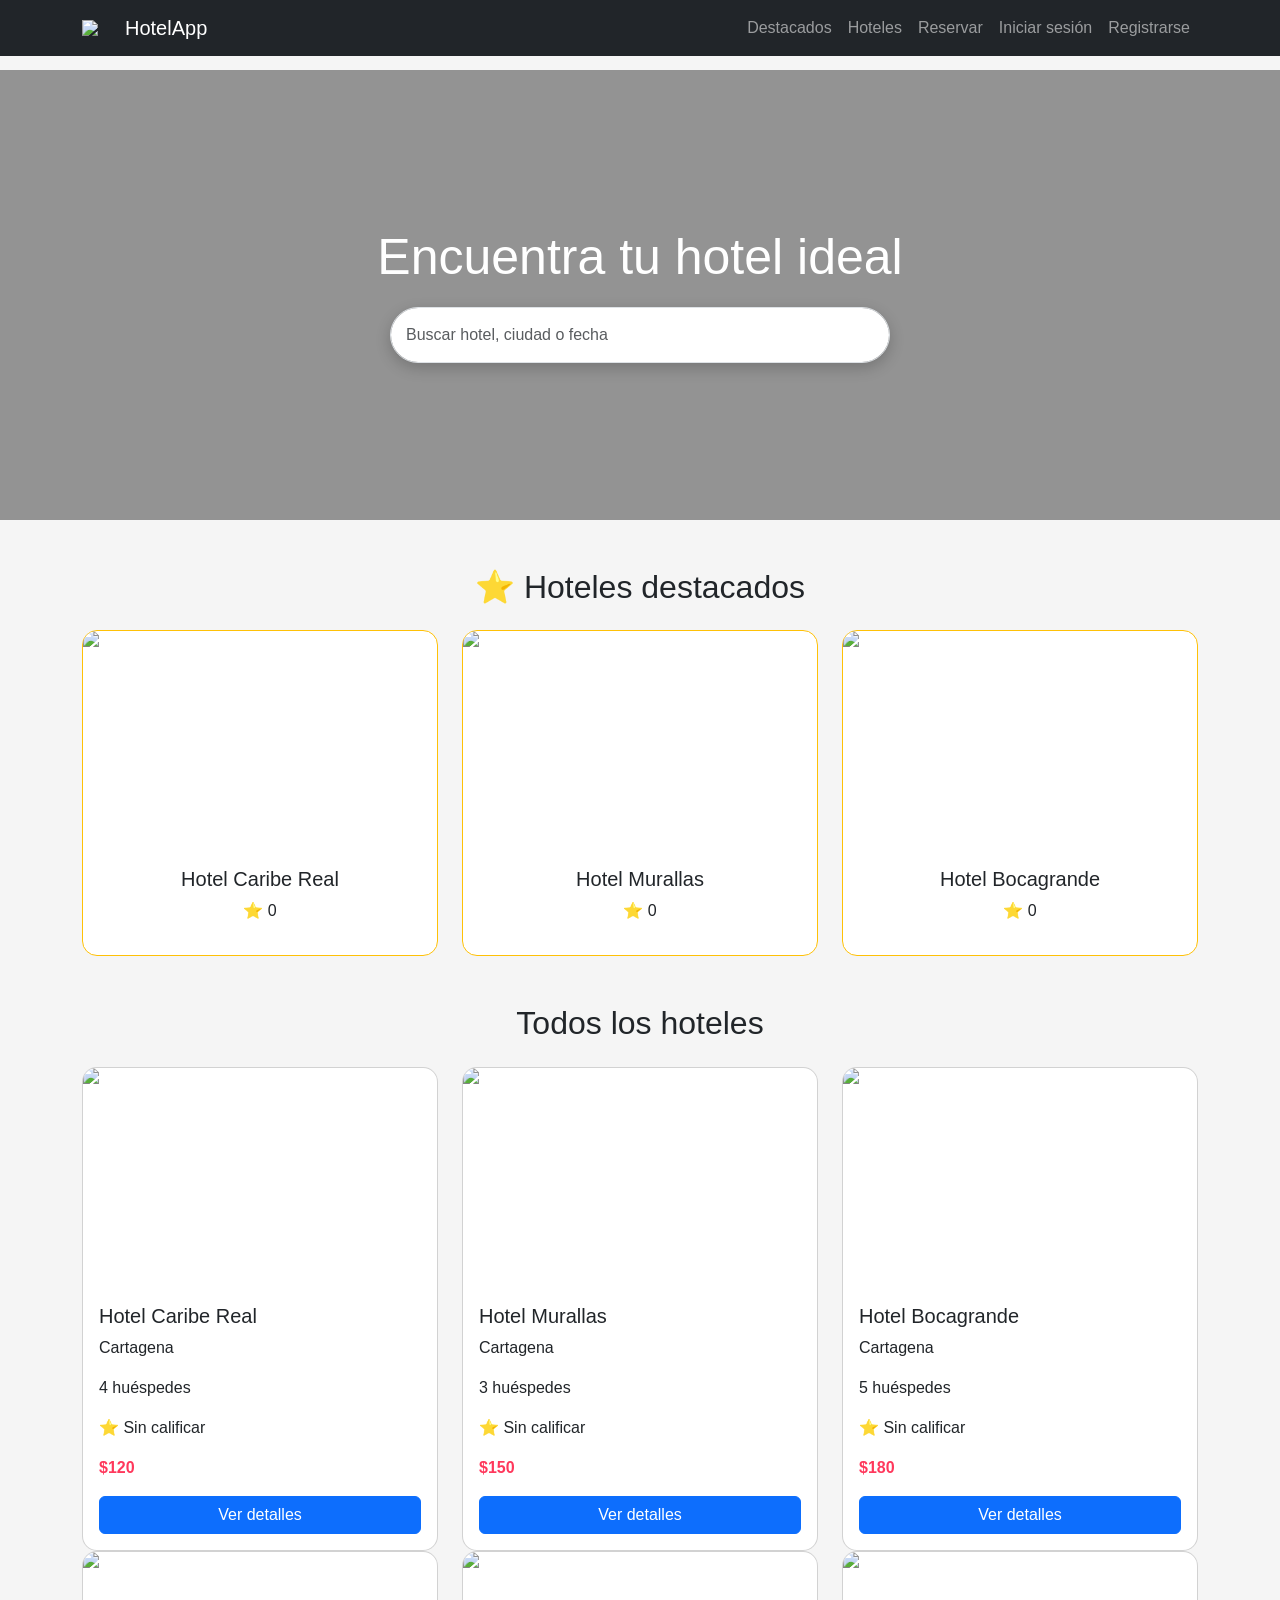
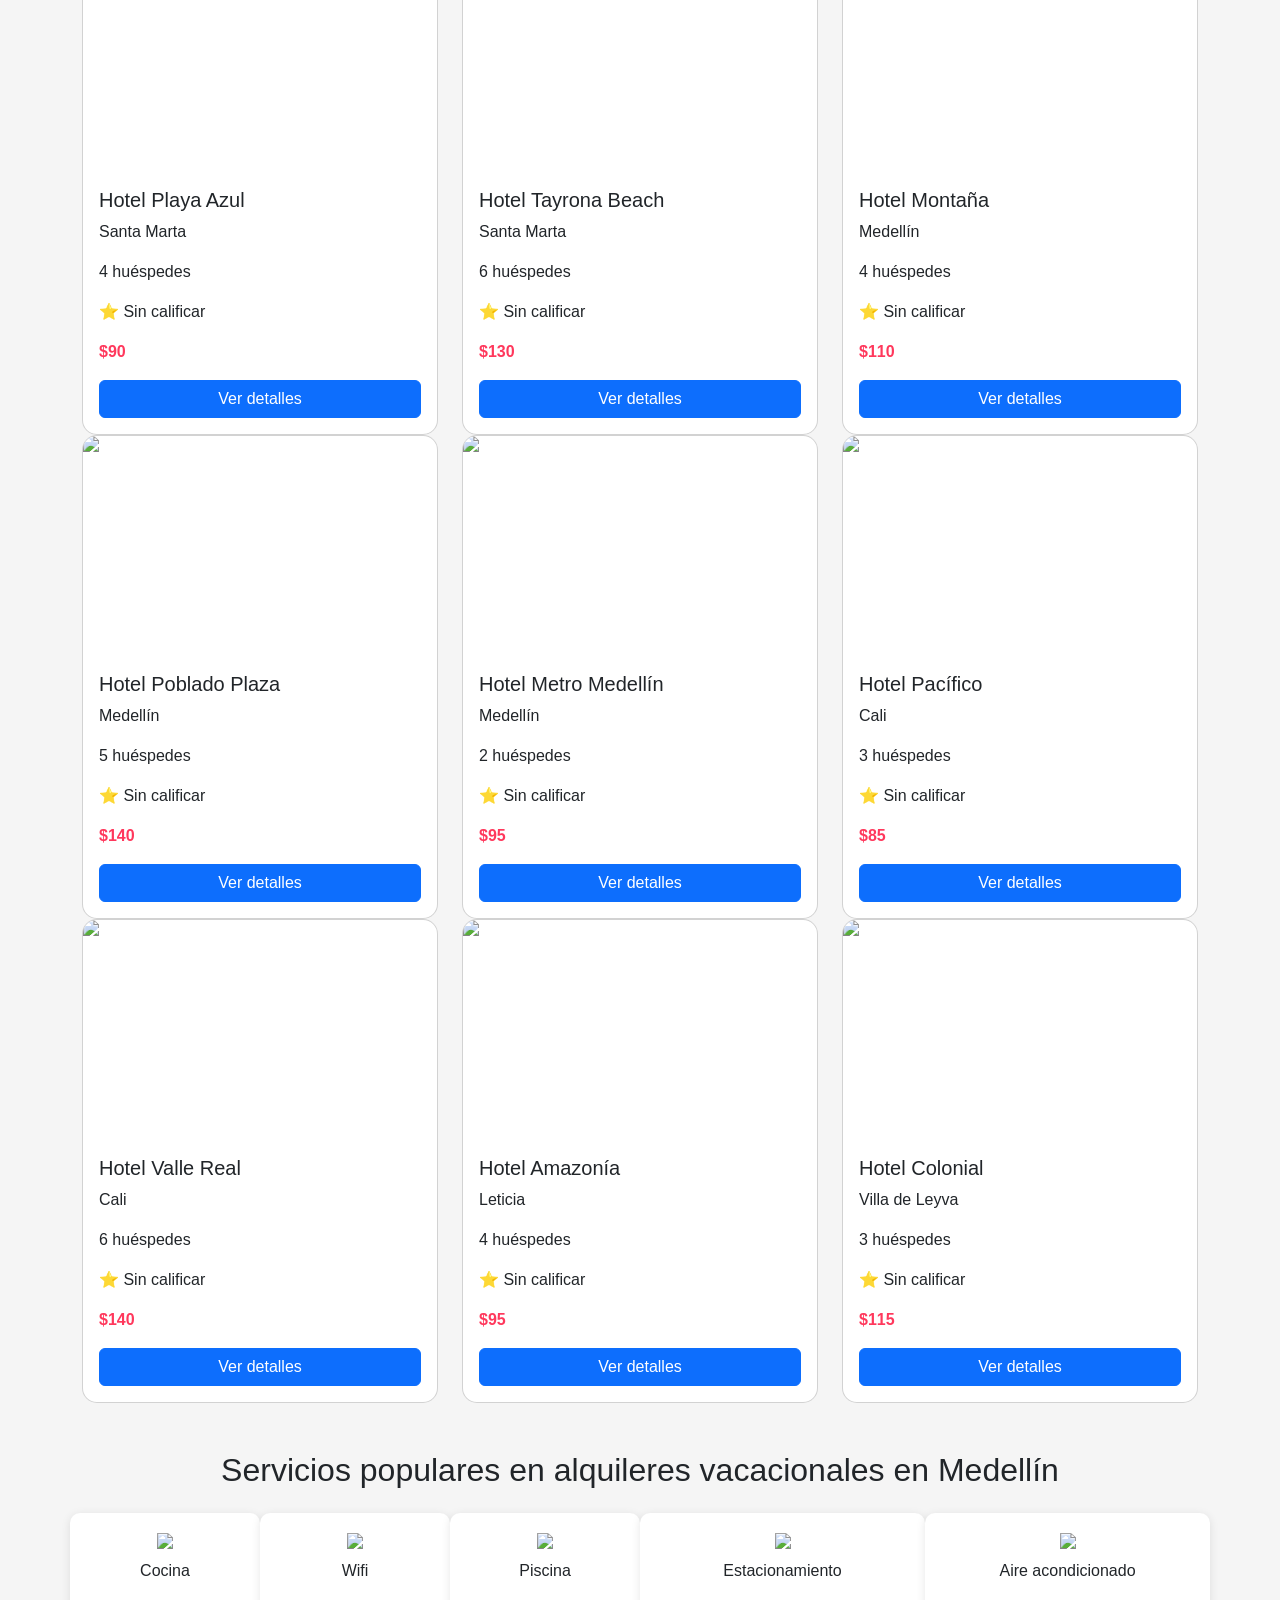
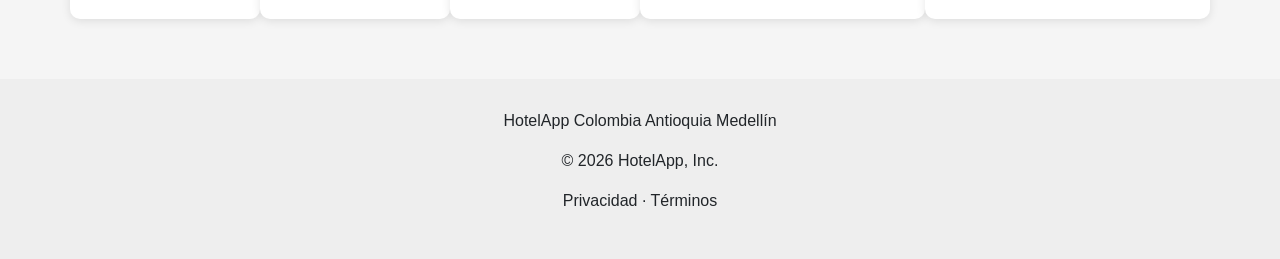
==== commit 2d896cba: "Mejoras: UI moderna, opiniones, reservas" ====
--- a/reservas-hoteles/index.html
+++ b/reservas-hoteles/index.html
@@ -14,13 +14,29 @@
 
 <body onload="mostrarInfoUsuario()">
 
+<!-- NAVBAR -->
 <nav class="navbar navbar-expand-lg navbar-dark bg-dark fixed-top">
 <div class="container">
 
-<a class="navbar-brand" href="index.html">HotelApp</a>
+<a class="navbar-brand d-flex align-items-center" href="index.html">
+<img src="https://cdn-icons-png.flaticon.com/512/139/139899.png" width="35" class="me-2">
+HotelApp
+</a>
 
 <div class="collapse navbar-collapse">
 <ul class="navbar-nav ms-auto">
+
+<li class="nav-item">
+<a class="nav-link" href="#destacados">Destacados</a>
+</li>
+
+<li class="nav-item">
+<a class="nav-link" href="#hoteles">Hoteles</a>
+</li>
+
+<li class="nav-item">
+<a class="nav-link" href="#reservas">Reservar</a>
+</li>
 
 <li class="nav-item" id="usuarioNav"></li>
 <li class="nav-item" id="registroNav"></li>
@@ -31,20 +47,74 @@
 </div>
 </nav>
 
+<!-- HERO -->
 <section class="hero">
 <div class="overlay">
 <div class="container text-center hero-content">
 <h1>Encuentra tu hotel ideal</h1>
 
-<input type="text" id="buscador" class="form-control buscador" placeholder="Buscar hotel o ciudad">
+<input type="text" id="buscador" class="form-control buscador" placeholder="Buscar hotel, ciudad o fecha">
 
 </div>
 </div>
 </section>
 
-<section class="container mt-5">
+<!-- DESTACADOS -->
+<section id="destacados" class="container mt-5">
+<h2 class="text-center mb-4">⭐ Hoteles destacados</h2>
+<div class="row" id="topHoteles"></div>
+</section>
+
+<!-- HOTELES -->
+<section id="hoteles" class="container mt-5">
+<h2 class="text-center mb-4">Todos los hoteles</h2>
 <div class="row" id="hotelContainer"></div>
 </section>
+
+<!-- SERVICIOS -->
+<section class="container mt-5">
+<h2 class="text-center mb-4">
+Servicios populares en alquileres vacacionales en Medellín
+</h2>
+
+<div class="row text-center">
+
+<div class="col-md-2 servicio">
+<img src="https://img.icons8.com/fluency/96/kitchen-room.png">
+<p>Cocina</p>
+</div>
+
+<div class="col-md-2 servicio">
+<img src="https://img.icons8.com/fluency/96/wifi.png">
+<p>Wifi</p>
+</div>
+
+<div class="col-md-2 servicio">
+<img src="https://img.icons8.com/fluency/96/swimming-pool.png">
+<p>Piscina</p>
+</div>
+
+<div class="col-md-3 servicio">
+<img src="https://img.icons8.com/fluency/96/parking.png">
+<p>Estacionamiento</p>
+</div>
+
+<div class="col-md-3 servicio">
+<img src="https://img.icons8.com/fluency/96/air-conditioner.png">
+<p>Aire acondicionado</p>
+</div>
+
+</div>
+</section>
+
+<!-- FOOTER -->
+<footer class="footer">
+<div class="container text-center">
+<p>HotelApp Colombia Antioquia Medellín</p>
+<p>© 2026 HotelApp, Inc.</p>
+<p>Privacidad · Términos</p>
+</div>
+</footer>
 
 <script type="module" src="app.js"></script>
 
@@ -55,22 +125,17 @@
   const registroNav = document.getElementById('registroNav');
 
   if (usuario) {
-    usuarioNav.innerHTML = `
-      <span class="nav-link text-white">👤 ${usuario.nombre}</span>
-    `;
-
-    registroNav.innerHTML = `
-      <a class="nav-link text-danger" onclick="cerrarSesionYRedirigir()">Cerrar sesión</a>
-    `;
+    usuarioNav.innerHTML = `<span class="nav-link">👤 ${usuario.nombre}</span>`;
+    registroNav.innerHTML = `<a class="nav-link text-danger" onclick="cerrarSesionYRedirigir()">Cerrar sesión</a>`;
   } else {
-    usuarioNav.innerHTML = `<a class="nav-link" href="login.html">Login</a>`;
-    registroNav.innerHTML = `<a class="nav-link" href="registro.html">Registro</a>`;
+    usuarioNav.innerHTML = `<a class="nav-link" href="login.html">Iniciar sesión</a>`;
+    registroNav.innerHTML = `<a class="nav-link" href="registro.html">Registrarse</a>`;
   }
 }
 
 function cerrarSesionYRedirigir() {
   cerrarSesion();
-  window.location.href = 'login.html';
+  window.location.href = "login.html";
 }
 </script>
 
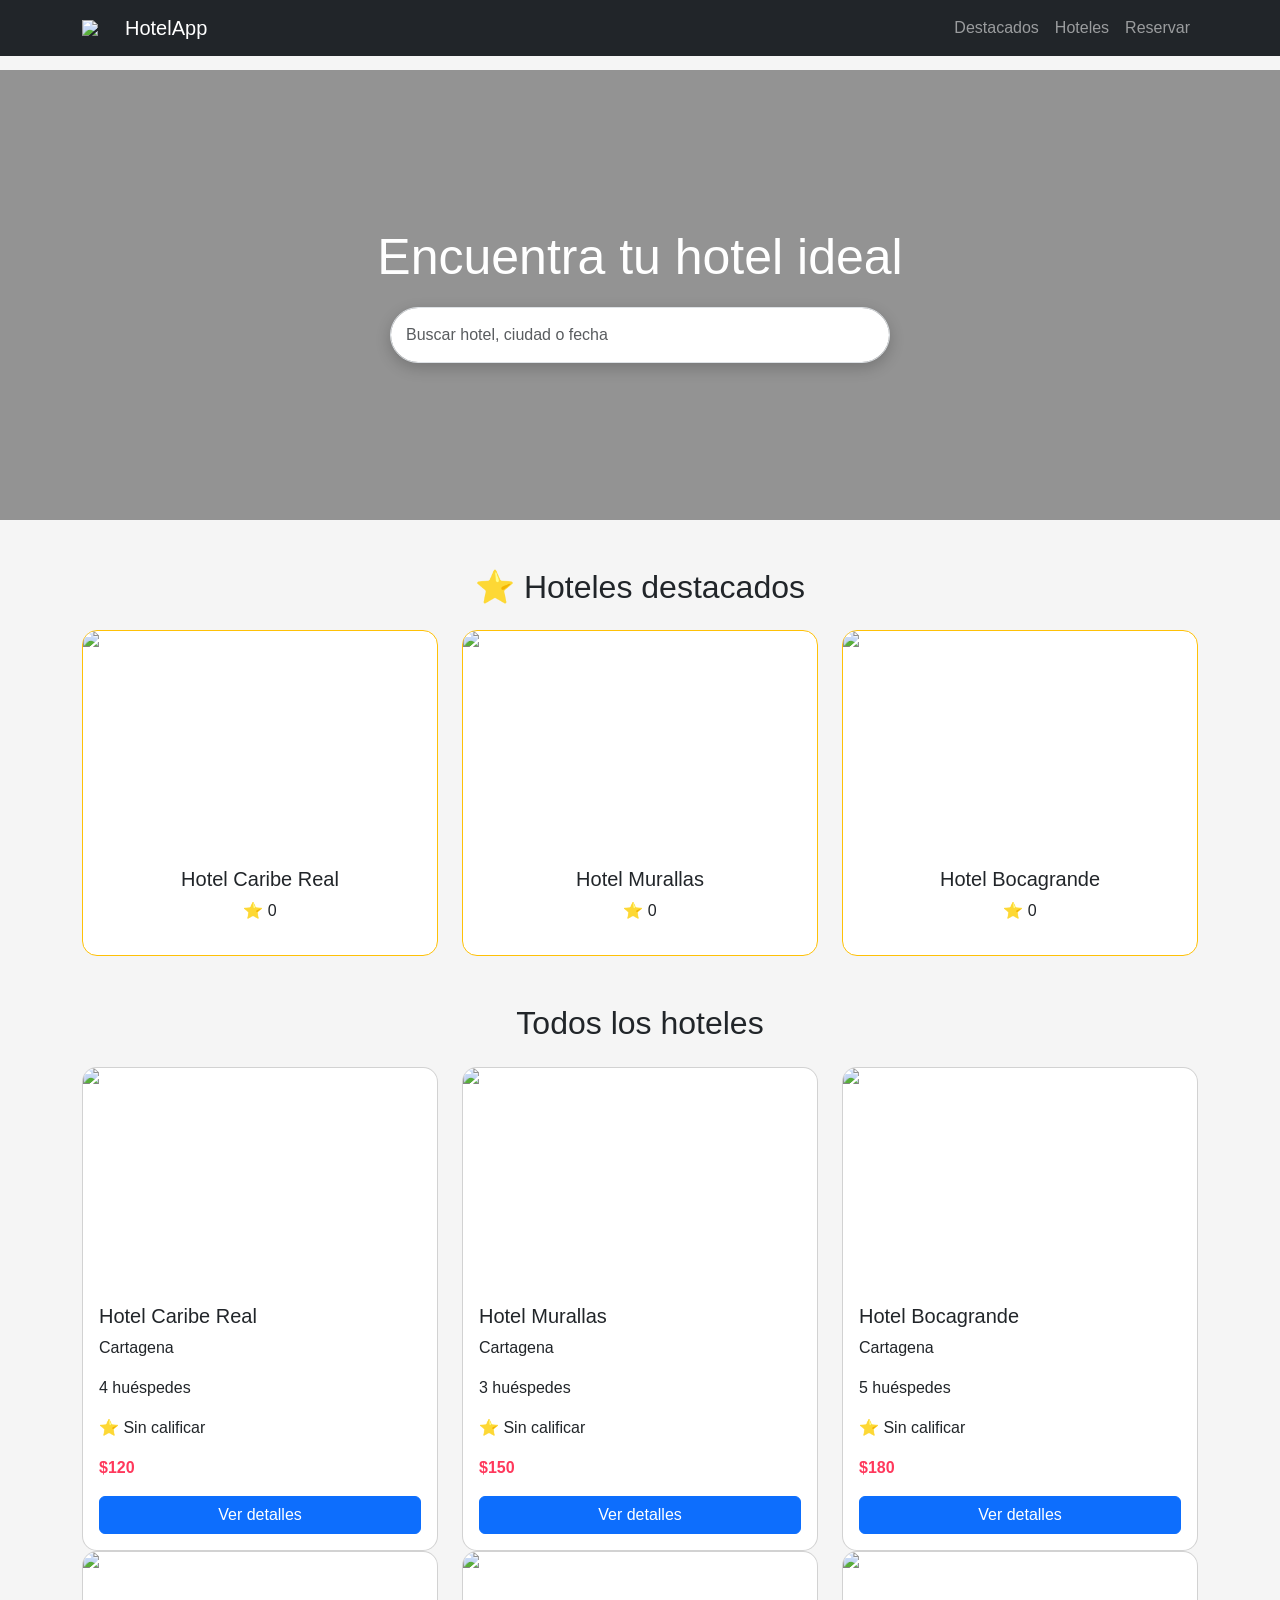
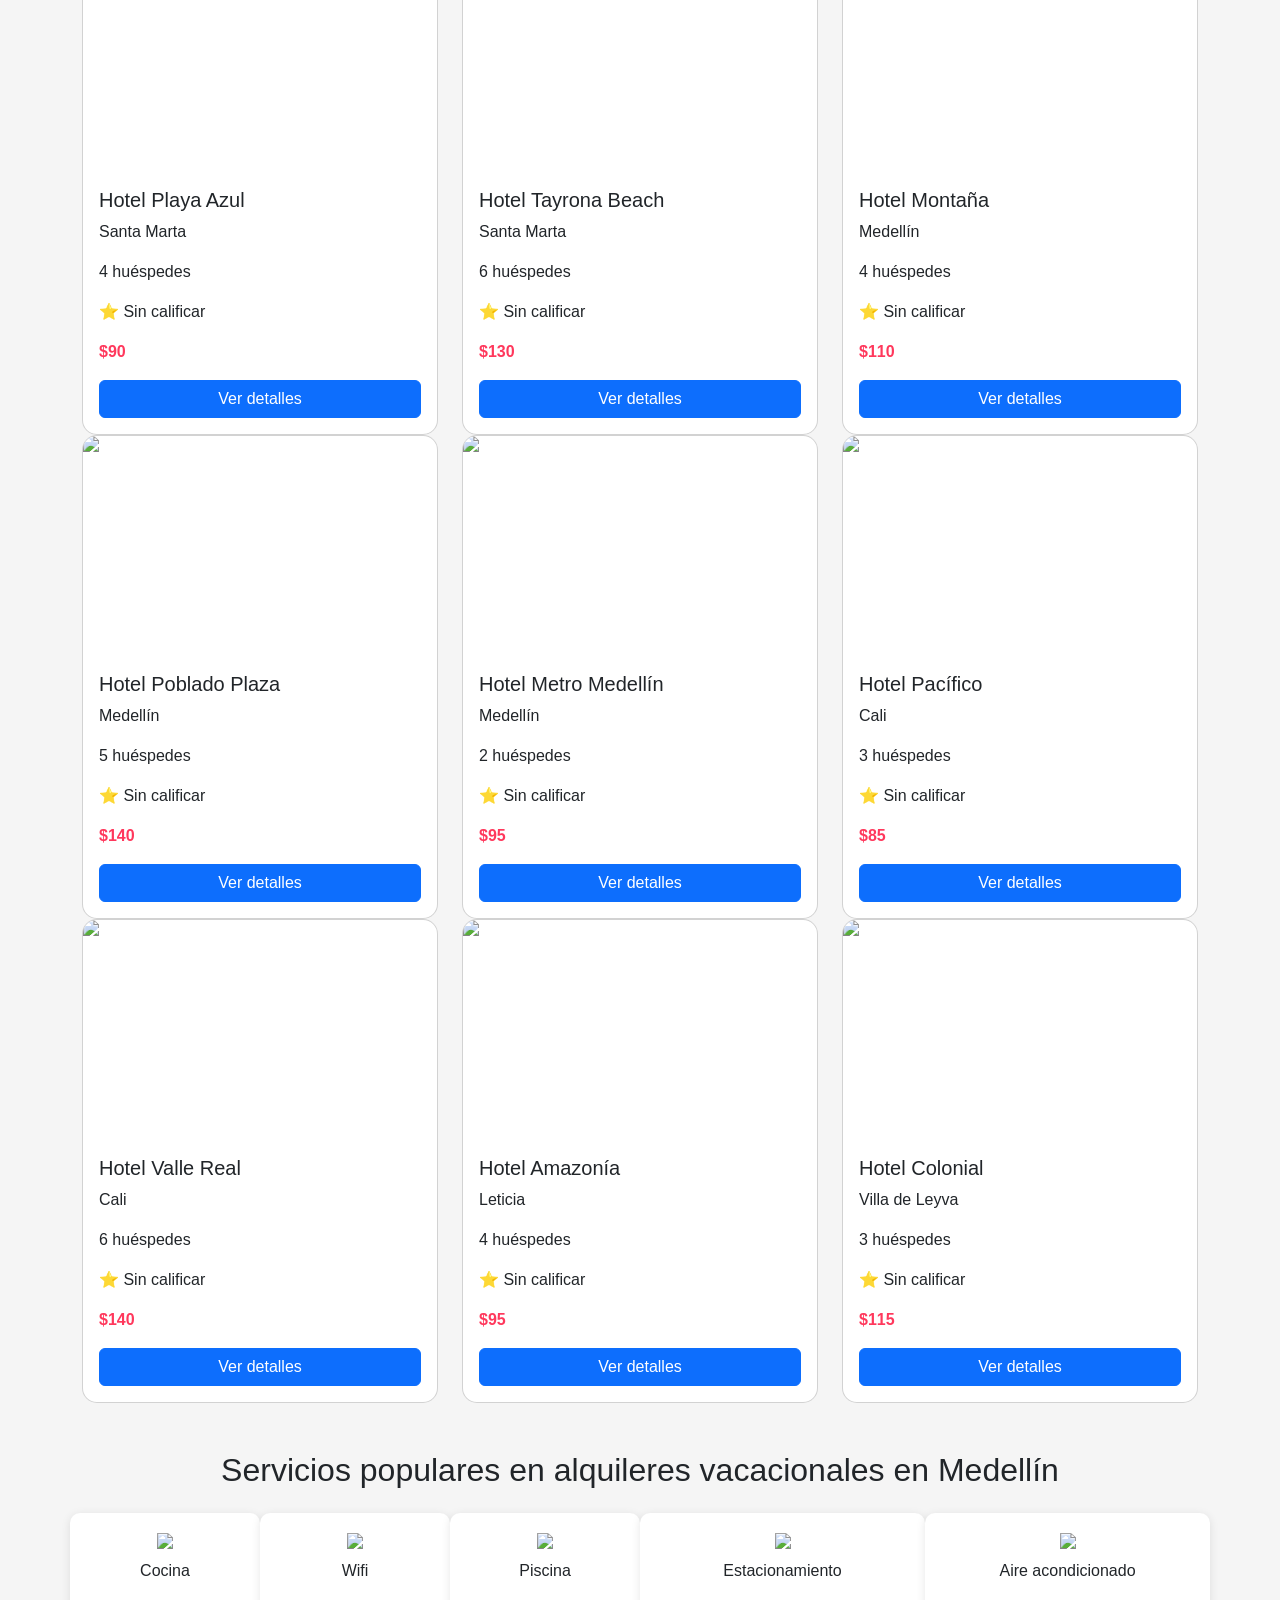
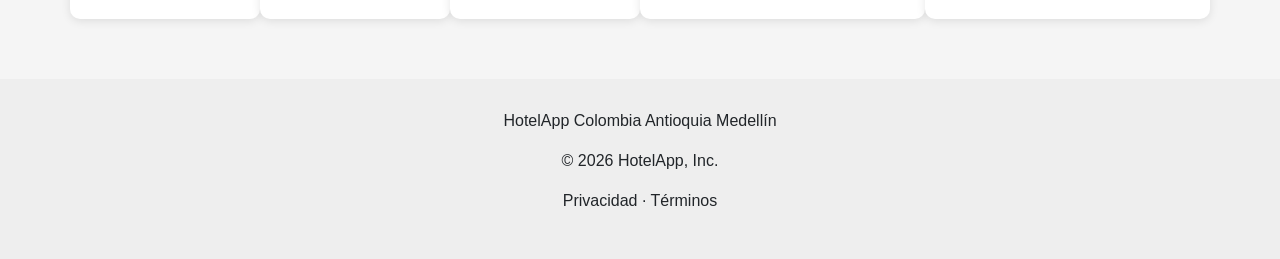
==== commit 0701d296: "arreglos" ====
--- a/reservas-hoteles/index.html
+++ b/reservas-hoteles/index.html
@@ -9,7 +9,7 @@
 <link href="https://cdn.jsdelivr.net/npm/bootstrap@5.3.3/dist/css/bootstrap.min.css" rel="stylesheet">
 <link rel="stylesheet" href="style.css">
 
-<script src="auth.js"></script>
+<script type="module" src="auth.js"></script>
 </head>
 
 <body onload="mostrarInfoUsuario()">
--- a/reservas-hoteles/style.css
+++ b/reservas-hoteles/style.css
@@ -127,4 +127,35 @@
   border-radius: 30px;
   padding: 15px;
   box-shadow: 0 5px 15px rgba(0,0,0,0.2);
+}
+/* Quitar espacio solo en login y registro */
+body.auth-page {
+  padding-top: 0;
+  display: flex;
+  justify-content: center;
+  align-items: center;
+  height: 100vh;
+}
+
+/* Tarjeta del formulario */
+.auth-container {
+  background: white;
+  padding: 40px;
+  border-radius: 15px;
+  box-shadow: 0 5px 25px rgba(0,0,0,0.2);
+  width: 100%;
+  max-width: 400px;
+}
+
+/* Botones más modernos */
+.auth-container button {
+  border-radius: 10px;
+  padding: 10px;
+  font-weight: bold;
+}
+
+/* Inputs más bonitos */
+.auth-container input {
+  border-radius: 10px;
+  padding: 10px;
 }
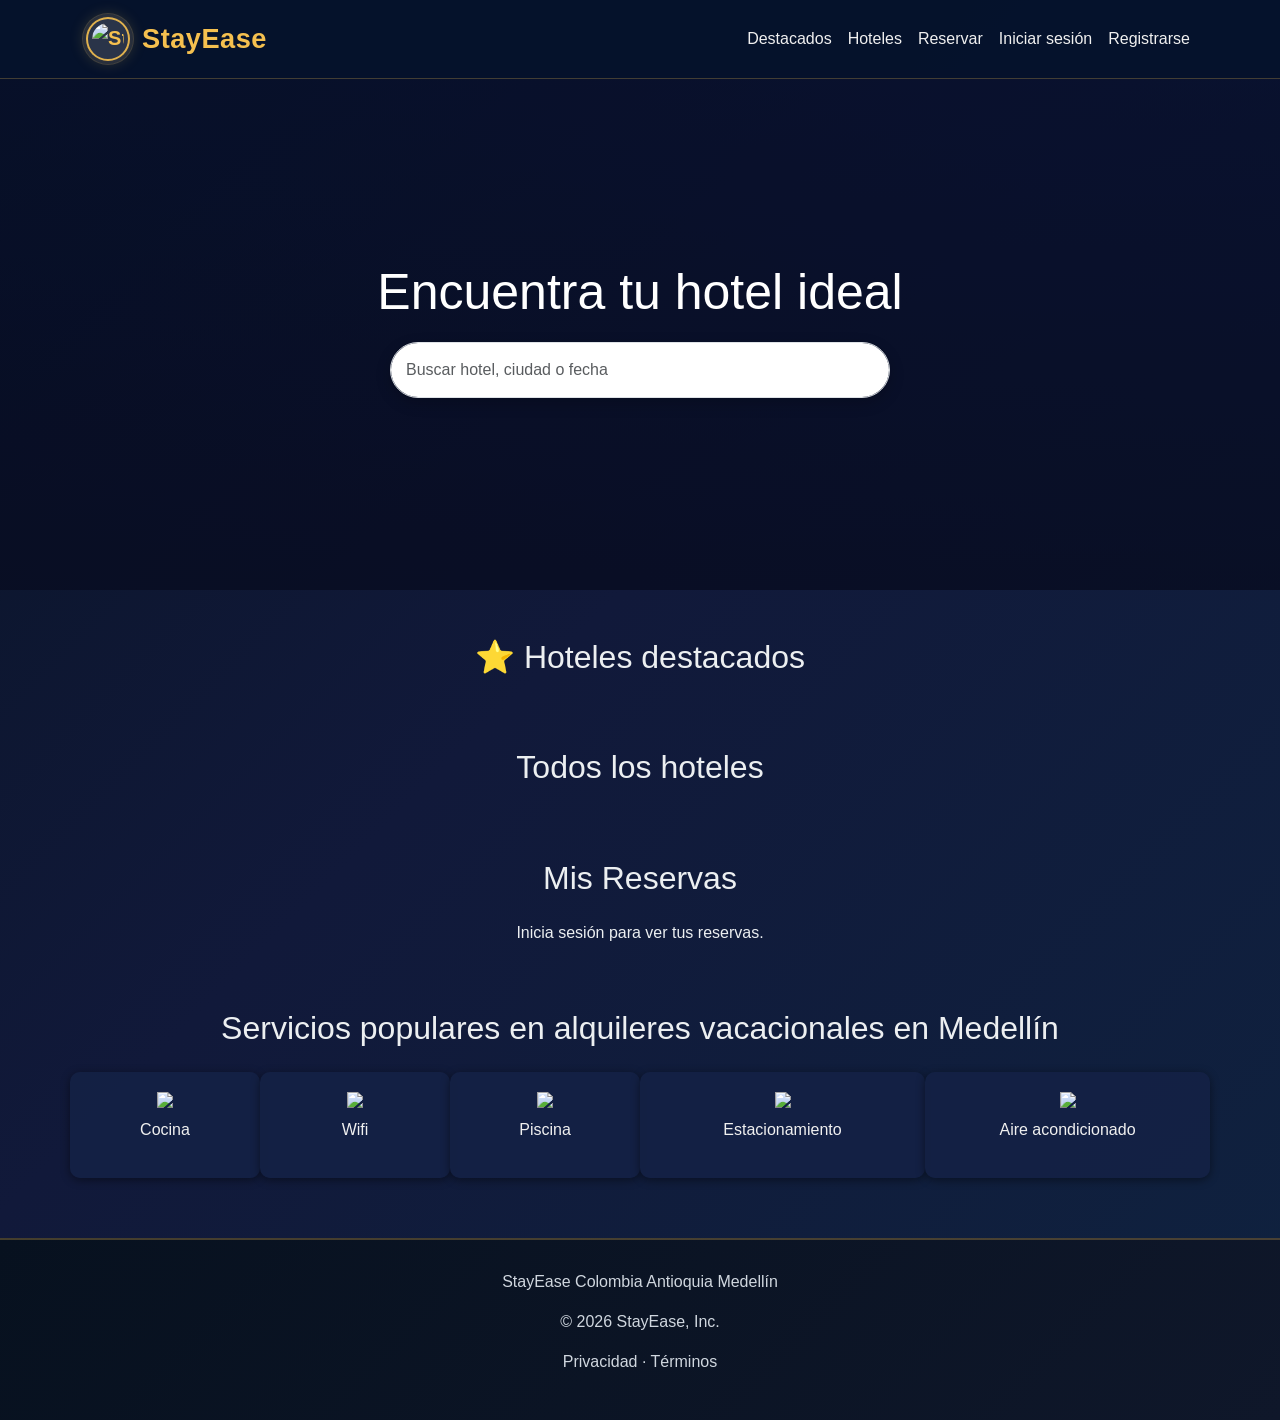
==== commit 07843688: "Frontend final" ====
--- a/reservas-hoteles/index.html
+++ b/reservas-hoteles/index.html
@@ -4,23 +4,27 @@
 <meta charset="UTF-8">
 <meta name="viewport" content="width=device-width, initial-scale=1">
 
-<title>HotelApp</title>
+<title>StayEase</title>
 
 <link href="https://cdn.jsdelivr.net/npm/bootstrap@5.3.3/dist/css/bootstrap.min.css" rel="stylesheet">
+<link rel="stylesheet" href="https://cdn.jsdelivr.net/npm/bootstrap-icons@1.11.3/font/bootstrap-icons.min.css">
 <link rel="stylesheet" href="style.css">
-
-<script type="module" src="auth.js"></script>
 </head>
 
-<body onload="mostrarInfoUsuario()">
+<body>
 
-<!-- NAVBAR -->
 <nav class="navbar navbar-expand-lg navbar-dark bg-dark fixed-top">
 <div class="container">
 
 <a class="navbar-brand d-flex align-items-center" href="index.html">
-<img src="https://cdn-icons-png.flaticon.com/512/139/139899.png" width="35" class="me-2">
-HotelApp
+  <div class="logo-container me-2">
+    <img 
+      src="https://cdn-icons-png.flaticon.com/512/1946/1946488.png"
+      alt="StayEase Logo"
+      class="logo-img"
+    >
+  </div>
+  <span class="logo-text">StayEase</span>
 </a>
 
 <div class="collapse navbar-collapse">
@@ -34,7 +38,7 @@
 <a class="nav-link" href="#hoteles">Hoteles</a>
 </li>
 
-<li class="nav-item">
+<li class="nav-item" id="reservarNav">
 <a class="nav-link" href="#reservas">Reservar</a>
 </li>
 
@@ -47,31 +51,30 @@
 </div>
 </nav>
 
-<!-- HERO -->
 <section class="hero">
 <div class="overlay">
 <div class="container text-center hero-content">
 <h1>Encuentra tu hotel ideal</h1>
-
 <input type="text" id="buscador" class="form-control buscador" placeholder="Buscar hotel, ciudad o fecha">
-
 </div>
 </div>
 </section>
 
-<!-- DESTACADOS -->
 <section id="destacados" class="container mt-5">
 <h2 class="text-center mb-4">⭐ Hoteles destacados</h2>
 <div class="row" id="topHoteles"></div>
 </section>
 
-<!-- HOTELES -->
 <section id="hoteles" class="container mt-5">
 <h2 class="text-center mb-4">Todos los hoteles</h2>
 <div class="row" id="hotelContainer"></div>
 </section>
 
-<!-- SERVICIOS -->
+<section id="reservas" class="container mt-5">
+<h2 class="text-center mb-4">Mis Reservas</h2>
+<div id="reservasContainer" class="row"></div>
+</section>
+
 <section class="container mt-5">
 <h2 class="text-center mb-4">
 Servicios populares en alquileres vacacionales en Medellín
@@ -107,37 +110,15 @@
 </div>
 </section>
 
-<!-- FOOTER -->
 <footer class="footer">
 <div class="container text-center">
-<p>HotelApp Colombia Antioquia Medellín</p>
-<p>© 2026 HotelApp, Inc.</p>
+<p>StayEase Colombia Antioquia Medellín</p>
+<p>© 2026 StayEase, Inc.</p>
 <p>Privacidad · Términos</p>
 </div>
 </footer>
 
 <script type="module" src="app.js"></script>
 
-<script>
-function mostrarInfoUsuario() {
-  const usuario = obtenerUsuarioActual();
-  const usuarioNav = document.getElementById('usuarioNav');
-  const registroNav = document.getElementById('registroNav');
-
-  if (usuario) {
-    usuarioNav.innerHTML = `<span class="nav-link">👤 ${usuario.nombre}</span>`;
-    registroNav.innerHTML = `<a class="nav-link text-danger" onclick="cerrarSesionYRedirigir()">Cerrar sesión</a>`;
-  } else {
-    usuarioNav.innerHTML = `<a class="nav-link" href="login.html">Iniciar sesión</a>`;
-    registroNav.innerHTML = `<a class="nav-link" href="registro.html">Registrarse</a>`;
-  }
-}
-
-function cerrarSesionYRedirigir() {
-  cerrarSesion();
-  window.location.href = "login.html";
-}
-</script>
-
 </body>
 </html>
--- a/reservas-hoteles/style.css
+++ b/reservas-hoteles/style.css
@@ -1,19 +1,47 @@
 body{
 
-font-family:Arial;
-background:#f5f5f5;
+font-family: Arial, sans-serif;
+background: linear-gradient(135deg, #091426 0%, #11193a 45%, #0f223f 100%);
+color: #eceff1;
 padding-top:70px;
 
 }
 
+.navbar {
+  background-color: rgba(6, 18, 44, 0.95) !important;
+  border-bottom: 1px solid rgba(245, 192, 79, 0.25);
+}
+
+.navbar-brand {
+  color: #f5c04f !important;
+  font-weight: bold;
+  letter-spacing: 0.4px;
+}
+
+.navbar-brand img {
+  border: 2px solid rgba(245, 192, 79, 0.9);
+  padding: 4px;
+  background: rgba(255,255,255,0.08);
+  border-radius: 50%;
+  box-shadow: 0 0 18px rgba(245, 192, 79, 0.22);
+  width: 44px;
+  height: 44px;
+}
+
+.navbar-nav .nav-link {
+  color: #f0f0f0 !important;
+}
+
 .hero{
 
-background-image:url("https://images.unsplash.com/photo-1566073771259-6a8506099945");
+background-image:
+linear-gradient(180deg, rgba(6, 16, 42, 0.55), rgba(8, 12, 26, 0.7)),
+url("https://images.unsplash.com/photo-1494526585095-c41746248156?auto=format&fit=crop&w=1600&q=80");
 
 background-size:cover;
 background-position:center;
 
-height:450px;
+height:520px;
 
 position:relative;
 
@@ -21,7 +49,7 @@
 
 .overlay{
 
-background:rgba(0,0,0,0.4);
+background:rgba(8, 14, 40, 0.35);
 
 height:100%;
 
@@ -69,23 +97,34 @@
 
 .servicio{
 
-background:white;
+background: rgba(20, 33, 69, 0.92);
 
 border-radius:10px;
 
 padding:20px;
 
-box-shadow:0 2px 10px rgba(0,0,0,0.1);
-
+box-shadow:0 2px 10px rgba(0,0,0,0.45);
+
+color: #f0f0f0;
+
+}
+
+.servicio:hover {
+  transform: translateY(-4px);
+  box-shadow: 0 10px 25px rgba(0,0,0,0.3), 0 0 12px rgba(79, 70, 229, 0.14);
 }
 
 .footer{
 
-background:#eee;
+background: linear-gradient(135deg, #07111f, #0f172a);
 
 margin-top:60px;
 
 padding:30px;
+
+color: #d0d7df;
+
+border-top: 2px solid rgba(245, 192, 79, 0.25);
 
 }
 
@@ -102,25 +141,73 @@
   font-weight: 500;
 }
 .hotel-card {
-  border-radius: 15px;
+  border-radius: 20px;
   overflow: hidden;
   transition: 0.3s;
+  margin-bottom: 30px;
+  background: rgba(12, 22, 52, 0.92);
+  border: 1px solid rgba(255,255,255,0.1);
 }
 
 .hotel-card:hover {
   transform: translateY(-10px);
-  box-shadow: 0 10px 25px rgba(0,0,0,0.2);
-}
-
-.img-container img {
+  box-shadow: 0 10px 35px rgba(0,0,0,0.30), 0 0 30px rgba(59, 130, 246, 0.14);
+}
+
+.hotel-card img,
+.hotel-card .card-img-top {
   width: 100%;
-  height: 220px;
+  height: 260px;
   object-fit: cover;
   transition: 0.4s;
 }
 
-.hotel-card:hover img {
-  transform: scale(1.1);
+.hotel-card:hover img,
+.hotel-card:hover .card-img-top {
+  transform: scale(1.06);
+}
+
+.hotel-card .card-body {
+  background: rgba(5, 12, 31, 0.95);
+  color: #e8eef5;
+  padding: 1.5rem;
+}
+
+.hotel-card .card-body h5 {
+  color: #ffffff;
+  font-size: 1.2rem;
+  margin-bottom: 0.75rem;
+}
+
+.hotel-card .card-body p {
+  color: #cbd5e1;
+  margin-bottom: 0.65rem;
+  line-height: 1.5;
+}
+
+.hotel-card .precio {
+  color: #f5c04f;
+  font-size: 1.15rem;
+  font-weight: 700;
+}
+
+.hotel-card .btn-primary {
+  background: linear-gradient(135deg, #f5c04f, #d4a017);
+  border: none;
+  color: #111;
+  font-weight: 700;
+  border-radius: 12px;
+  transition: 0.3s;
+}
+
+.hotel-card .btn-primary:hover {
+  transform: translateY(-2px);
+  box-shadow: 0 8px 18px rgba(245, 192, 79, 0.3);
+}
+
+#hotelContainer .col-md-4,
+#topHoteles .col-md-4 {
+  margin-bottom: 30px;
 }
 
 .buscador {
@@ -139,23 +226,270 @@
 
 /* Tarjeta del formulario */
 .auth-container {
+  background: rgba(6, 16, 46, 0.95);
+  padding: 40px;
+  border-radius: 20px;
+  border: 1px solid rgba(245,192,79,0.18);
+  box-shadow: 0 15px 35px rgba(0,0,0,0.35);
+  width: 100%;
+  max-width: 420px;
+  color: #e2e8f0;
+}
+
+.auth-container h2 {
+  color: #f5c04f;
+}
+
+.auth-container label {
+  color: #cbd5e1;
+  font-weight: 500;
+}
+
+.auth-container .form-control {
+  background: rgba(255,255,255,0.07);
+  border: 1px solid rgba(255,255,255,0.12);
+  border-radius: 12px;
+  color: #f8fafc;
+}
+
+.auth-container .form-control::placeholder {
+  color: rgba(226, 232, 240, 0.6);
+}
+
+.auth-container .form-control:focus {
+  background: rgba(255,255,255,0.12);
+  border-color: #f5c04f;
+  box-shadow: 0 0 12px rgba(245,192,79,0.18);
+  color: #ffffff;
+}
+
+.auth-container button {
+  border-radius: 12px;
+  padding: 12px;
+  font-weight: 700;
+}
+
+.auth-container a {
+  color: #f5c04f;
+}
+
+.auth-container .text-center {
+  color: #dbeafe;
+}
+
+/* Estilos para reservas */
+.reserva-card {
+  border-radius: 15px;
+  overflow: hidden;
+  transition: 0.3s;
   background: white;
-  padding: 40px;
-  border-radius: 15px;
-  box-shadow: 0 5px 25px rgba(0,0,0,0.2);
+  box-shadow: 0 2px 10px rgba(0,0,0,0.1);
+}
+
+.reserva-card:hover {
+  transform: translateY(-5px);
+  box-shadow: 0 10px 25px rgba(0,0,0,0.2);
+}
+
+.reserva-card img {
+  height: 150px;
+  object-fit: cover;
+}
+
+/* Password toggle */
+.password-wrapper {
+  position: relative;
+  display: flex;
+  align-items: center;
+}
+
+.password-wrapper input {
   width: 100%;
+  padding-right: 40px;
+}
+
+.toggle-password {
+  position: absolute;
+  right: 12px;
+  cursor: pointer;
+  font-size: 16px;
+  user-select: none;
+  transition: 0.2s;
+  border: none;
+  background: none;
+  padding: 0;
+  color: #6c757d;
+}
+
+.toggle-password:hover {
+  color: #f5c04f;
+}
+
+.toggle-icon:hover {
+  opacity: 0.8;
+}
+
+/* Admin Panel */
+.admin-container {
+  margin-top: 100px;
+  padding: 40px 20px;
+  max-width: 1200px;
+  margin-left: auto;
+  margin-right: auto;
+}
+
+.admin-card {
+  background: rgba(8, 16, 38, 0.96);
+  border-radius: 18px;
+  padding: 28px;
+  box-shadow: 0 10px 30px rgba(0,0,0,0.35);
+  transition: 0.3s;
+  border: 1px solid rgba(245, 192, 79, 0.18);
+}
+
+.admin-card:hover {
+  box-shadow: 0 12px 36px rgba(0,0,0,0.4);
+  transform: translateY(-3px);
+}
+
+.admin-card h3 {
+  color: #f5c04f;
+  margin-bottom: 20px;
+  border-bottom: 2px solid rgba(245, 192, 79, 0.4);
+  padding-bottom: 10px;
+}
+
+.admin-card.stat {
+  text-align: center;
+  background: linear-gradient(135deg, #667eea 0%, #764ba2 100%);
+  color: white;
+}
+
+/* Responsive Design */
+@media (max-width: 768px) {
+  .hero-content h1 {
+    font-size: 36px;
+  }
+  .buscador {
+    max-width: 90%;
+  }
+  .auth-container {
+    width: 90%;
+    max-width: 400px;
+  }
+  .card {
+    margin-bottom: 20px;
+  }
+}
+
+@media (max-width: 480px) {
+  .hero-content h1 {
+    font-size: 28px;
+  }
+  .hero {
+    height: 300px;
+  }
+  .auth-container h2 {
+    font-size: 24px;
+  }
+}
+
+.admin-card.stat p {
+  font-size: 14px;
+  opacity: 0.9;
+}
+
+.admin-card.stat h2 {
+  font-size: 36px;
+  margin: 10px 0;
+}
+
+.usuario-item, .reserva-item {
+  background: rgba(18, 34, 73, 0.9);
+  padding: 14px;
+  border-radius: 12px;
+  margin-bottom: 12px;
+  border-left: 4px solid #f5c04f;
+  transition: 0.2s;
+  color: #e2e8f0;
+}
+
+.usuario-item:hover, .reserva-item:hover {
+  background: rgba(22, 42, 92, 0.95);
+}
+
+.opinion-item {
+  background: rgba(18, 34, 73, 0.9);
+  padding: 14px;
+  border-radius: 12px;
+  margin-bottom: 10px;
+  border-left: 4px solid #f5c04f;
+  color: #e2e8f0;
+}
+
+.opinion-item:hover {
+  background: rgba(22, 42, 92, 0.95);
+}
+
+.usuarios-list, .reservas-list, .opiniones-list {
+  max-height: 400px;
+  overflow-y: auto;
+}
+
+/* Toast Notifications */
+.toast-notification {
+  position: fixed;
+  top: 20px;
+  right: 20px;
+  padding: 15px 20px;
+  border-radius: 10px;
+  color: white;
+  font-weight: bold;
+  box-shadow: 0 5px 20px rgba(0,0,0,0.2);
+  z-index: 9999;
+  opacity: 0;
+  transition: opacity 0.3s ease;
   max-width: 400px;
 }
 
-/* Botones más modernos */
-.auth-container button {
-  border-radius: 10px;
-  padding: 10px;
-  font-weight: bold;
-}
-
-/* Inputs más bonitos */
-.auth-container input {
-  border-radius: 10px;
-  padding: 10px;
+.toast-notification.show {
+  opacity: 1;
+}
+
+.toast-notification.toast-success {
+  background: linear-gradient(45deg, #10b981, #059669);
+}
+
+.toast-notification.toast-danger {
+  background: linear-gradient(45deg, #ef4444, #dc2626);
+}
+
+.toast-notification.toast-info {
+  background: linear-gradient(45deg, #3b82f6, #2563eb);
+}
+
+.logo-container{
+  width: 52px;
+  height: 52px;
+  background: rgba(255,255,255,0.08);
+  border-radius: 50%;
+  display: flex;
+  justify-content: center;
+  align-items: center;
+  overflow: hidden;
+  box-shadow: 0 0 14px rgba(245, 192, 79, 0.15);
+  border: 1px solid rgba(245, 192, 79, 0.18);
+}
+
+.logo-img{
+  width: 30px;
+  height: 30px;
+  object-fit: contain;
+}
+
+.logo-text{
+  font-size: 1.7rem;
+  font-weight: 700;
+  color: #f5c04f;
+  letter-spacing: 0.5px;
 }
